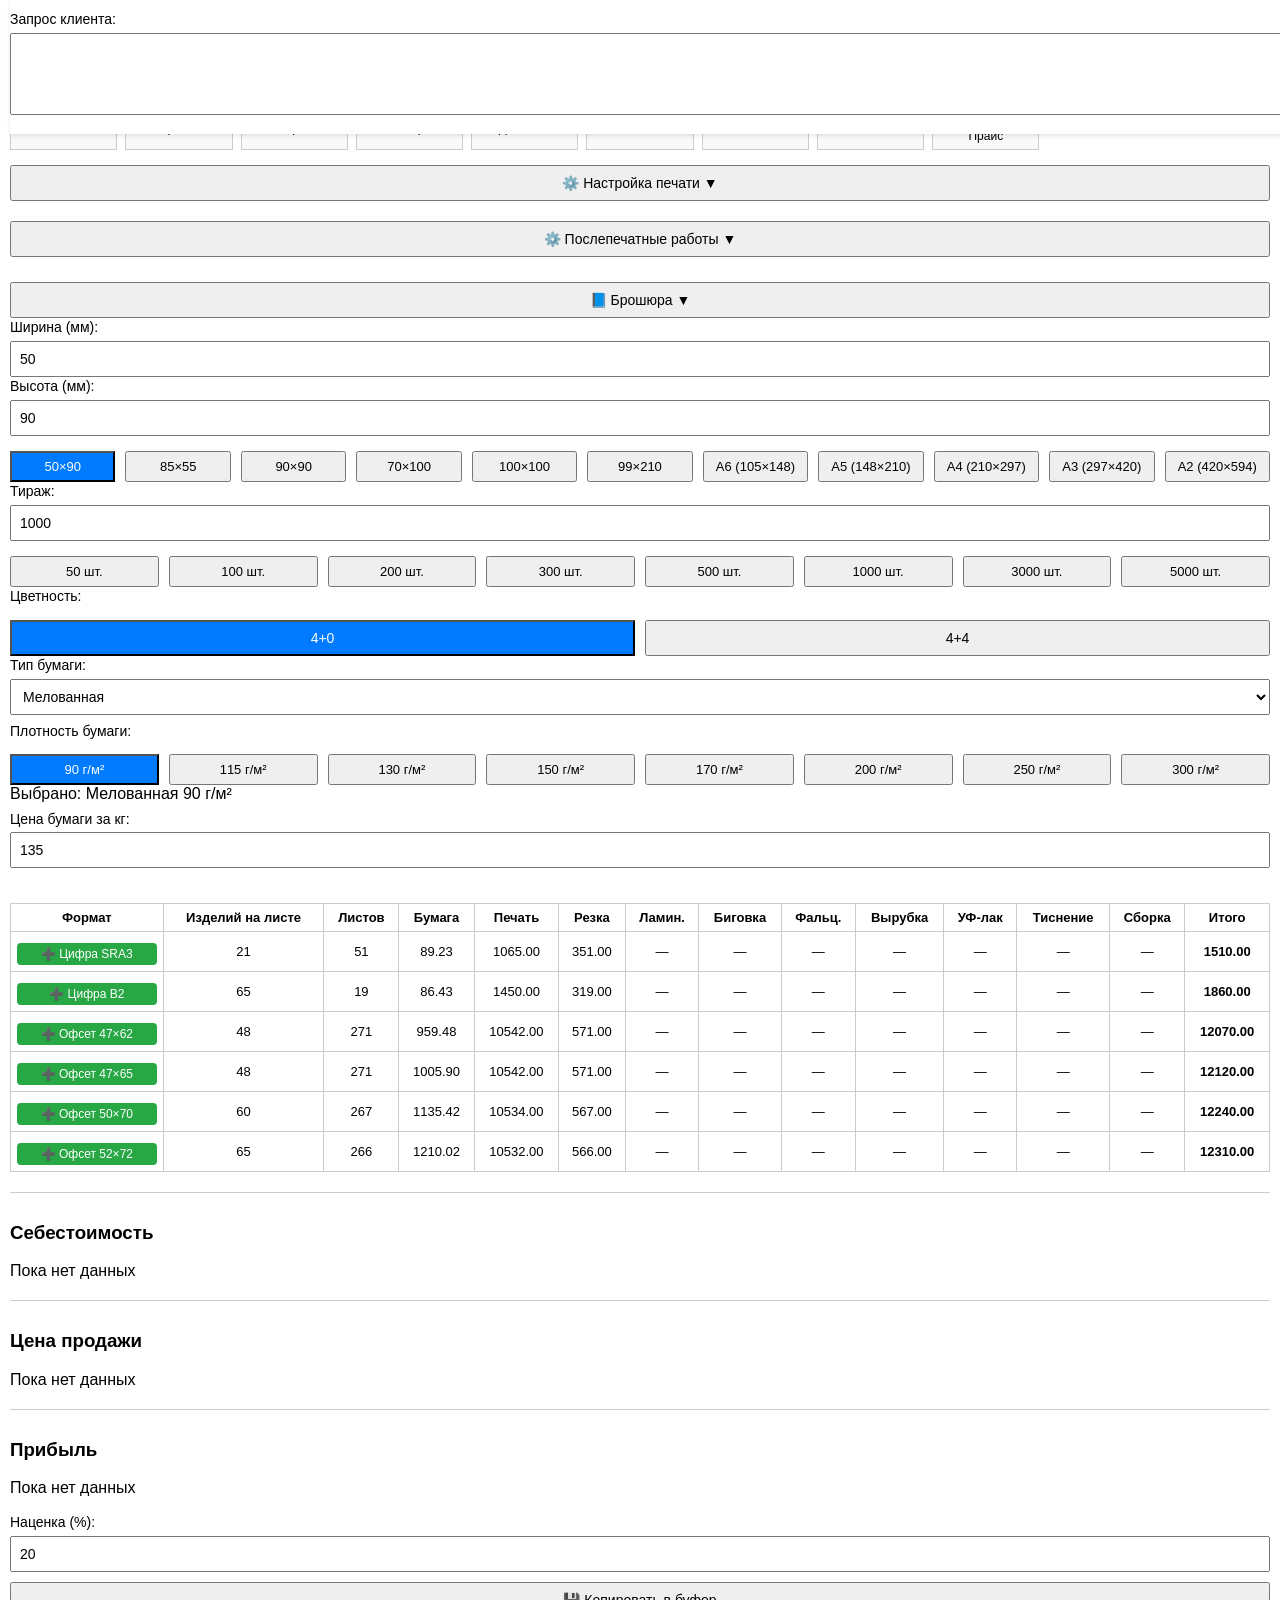
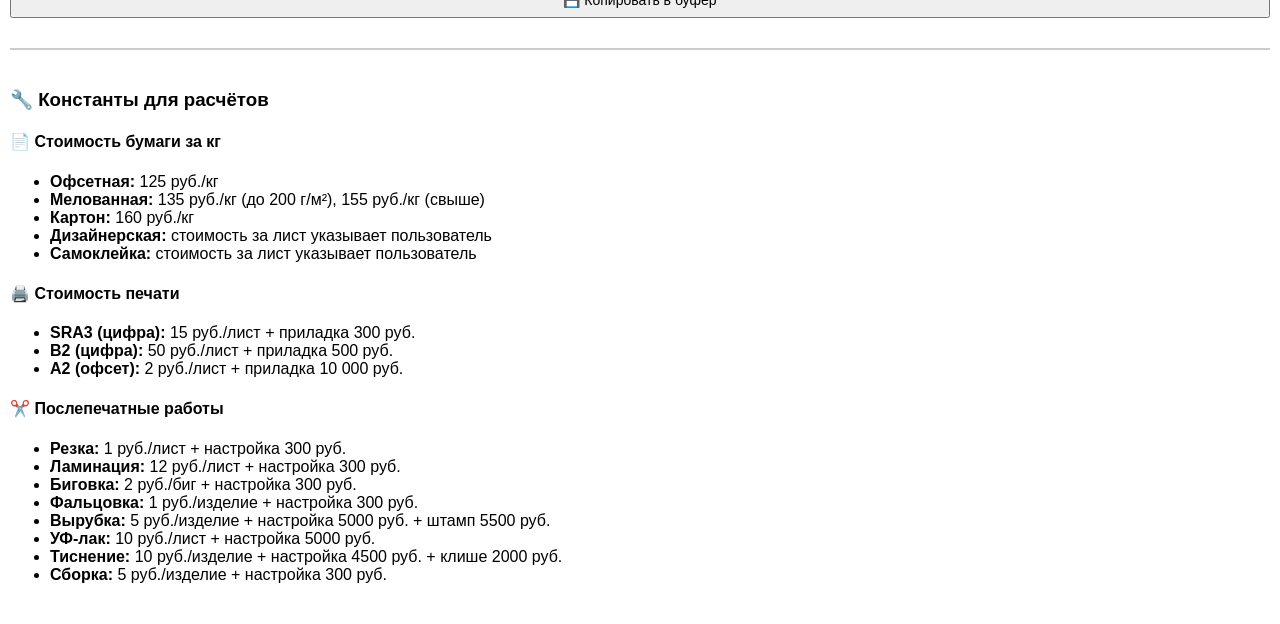
==== calculator.html @ b7c467e3 "Update calculator.html" ====
<!DOCTYPE html>
<html lang="ru">
<head>
  <meta charset="UTF-8">
  <title>Калькулятор себестоимости</title>
  <meta name="viewport" content="width=device-width, initial-scale=1.0">
  <style>
    body {
      font-family: Arial;
      margin: 0;
      padding: 10px;
      max-width: 100%;
      box-sizing: border-box;
    }
    h2 {
      text-align: center;
      font-size: 18px;
      margin-bottom: 10px;
    }
    .main-container {
      display: flex;
      flex-direction: column;
      gap: 20px;
    }
    .left,
    .right {
      width: 100%;
    }
    label {
      font-size: 14px;
      margin-top: 8px;
    }
    input[type="number"],
    select,
    button,
    textarea {
      width: 100%;
      padding: 8px;
      font-size: 14px;
      box-sizing: border-box;
      margin-top: 5px;
    }
    .format-buttons,
    .paper-type-buttons,
    .quantity-buttons {
      display: grid;
      grid-template-columns: repeat(auto-fit, minmax(80px, 1fr));
      gap: 10px;
      margin-top: 10px;
    }
    .format-buttons button,
    .paper-type-buttons button,
    .quantity-buttons button {
      padding: 6px;
      font-size: 13px;
      cursor: pointer;
    }
    .side-buttons {
      display: flex;
      gap: 10px;
      flex-wrap: wrap;
      margin-top: 10px;
    }
    .side-buttons button {
      flex: 1 1 45%;
      padding: 8px;
      font-size: 14px;
    }
    .selected {
      background-color: #007BFF;
      color: white;
    }
    table.result-table {
      width: 100%;
      border-collapse: collapse;
      font-size: 13px;
      margin-top: 15px;
      overflow-x: auto;
    }
    table.result-table th,
    table.result-table td {
      border: 1px solid #ccc;
      padding: 6px;
      text-align: center;
      white-space: nowrap;
    }
    table.result-table tr:hover {
      background-color: #f9f9f9;
    }
    .saved-list {
      margin-top: 20px;
      border-top: 1px solid #ccc;
      padding-top: 10px;
    }
    .saved-item {
      background: #f9f9f9;
      padding: 10px;
      margin-bottom: 10px;
      border-radius: 5px;
      font-size: 14px;
    }
    .settings-panel {
      display: none;
      margin-top: 10px;
      border: 1px solid #ccc;
      padding: 10px;
      border-radius: 5px;
    }
    .sub-field {
      margin-left: 15px;
      margin-top: 5px;
    }
    .remember-btn {
      padding: 4px 8px;
      font-size: 12px;
      background-color: #28a745;
      color: white;
      border: none;
      border-radius: 4px;
      cursor: pointer;
    }
    .remember-btn:hover {
      background-color: #218838;
    }
    #statusMessage {
      color: red;
      font-size: 14px;
      margin-bottom: 10px;
    }
    #productTypeButtons {
      display: grid;
      grid-template-columns: repeat(auto-fit, minmax(100px, 1fr));
      gap: 8px;
      margin-top: 15px;
    }
    #productTypeButtons button {
      padding: 6px 10px;
      font-size: 12px;
      border: 1px solid #ccc;
      background-color: #f9f9f9;
      cursor: pointer;
      white-space: nowrap;
      overflow: hidden;
      text-overflow: ellipsis;
    }
    #productTypeButtons button.selected {
      background-color: #007BFF;
      color: white;
    }
    .hint {
      font-size: 12px;
      color: #666;
      margin-top: 5px;
    }
    @media (max-width: 768px) {
      .remember-btn {
        font-size: 11px;
        padding: 3px 6px;
      }
      .side-buttons button {
        font-size: 13px;
        padding: 6px;
      }
      .format-buttons button,
      .paper-type-buttons button,
      .quantity-buttons button {
        font-size: 12px;
        padding: 6px;
      }
    }
    @media (max-width: 480px) {
      h2 {
        font-size: 16px;
      }
      label {
        font-size: 13px;
      }
      input[type="number"], select, button {
        font-size: 14px;
      }
      .format-buttons,
      .paper-type-buttons,
      .quantity-buttons {
        grid-template-columns: repeat(auto-fit, minmax(60px, 1fr));
      }
    }
.sticky-section {
  position: sticky;
  top: 0;
  background-color: white;
  z-index: 100;
  padding-top: 10px;
  box-shadow: 0 2px 4px rgba(0,0,0,0.1);
}
    
  </style>
</head>
<body>
<h2>Калькулятор себестоимости по форматам бумаги</h2>

<!-- Блок с продукцией (перенесён наверх) -->
<div id="productTypeButtons">
  <button type="button" onclick="selectProductType(this)" data-type="Визитки">Визитки</button>
  <button type="button" onclick="selectProductType(this)" data-type="Буклеты">Буклеты</button>
  <button type="button" onclick="selectProductType(this)" data-type="Листовки">Листовки</button>
  <button type="button" onclick="selectProductType(this)" data-type="Флаеры">Флаеры</button>
  <button type="button" onclick="selectProductType(this)" data-type="Календари">Календари</button>
  <button type="button" onclick="selectProductType(this)" data-type="Плакаты">Плакаты</button>
  <button type="button" onclick="selectProductType(this)" data-type="Папки">Папки</button>
  <button type="button" onclick="selectProductType(this)" data-type="Пакеты">Пакеты</button>
  <button type="button" onclick="selectProductType(this)" data-type="Открытки">Открытки</button>
  <button type="button" onclick="selectProductType(this)" data-type="Блокноты">Блокноты</button>
  <button type="button" onclick="selectProductType(this)" data-type="Наклейки бумажные">Наклейки бумажные</button>
  <button type="button" onclick="selectProductType(this)" data-type="Бланки">Бланки</button>
  <button type="button" onclick="selectProductType(this)" data-type="Карточки">Карточки</button>
  <button type="button" onclick="selectProductType(this)" data-type="Бирки">Бирки</button>
  <button type="button" onclick="selectProductType(this)" data-type="Хенгеры">Хенгеры</button>
  <button type="button" onclick="selectProductType(this)" data-type="Дипломы">Дипломы</button>
  <button type="button" onclick="selectProductType(this)" data-type="Блокнот Обложка">Блокнот Обложка</button>
  <button type="button" onclick="selectProductType(this)" data-type="Пакет А4">Пакет А4</button>
  <button type="button" onclick="selectProductType(this)" data-type="Пакет А3">Пакет А3</button>
  <!-- Кнопка Прайс-лист по форматам -->
  <button onclick="generatePriceListByFormatsWithSellingPrice()" style="margin-top: 20px;"> Прайс </button>
</div>

<!-- Сообщение -->
<div id="statusMessage"></div>

<div class="sticky-section">
  <!-- Запрос клиента -->
  <div style="margin-bottom: 15px;">
    <label>Запрос клиента:</label>
    <textarea id="clientRequestInput" rows="4" style="width: 100%;"></textarea>
  </div>
</div>

<!-- Настройка печати -->
<div style="margin-bottom: 15px;">
  <button onclick="togglePrintSettings()" id="btnPrint">⚙️ Настройка печати ▼</button>
  <div id="printSettingsPanel" class="settings-panel">
    <label>Печать SRA3 (копия)</label><input type="number" id="printCostZ" value="15">
    <label>Приладка SRA3</label><input type="number" id="setupPrintZ" value="300">
    <label>Печать B2 (копия)</label><input type="number" id="printCostE" value="50">
    <label>Приладка B2</label><input type="number" id="setupPrintE" value="500">
    <label>Офсет А2 (копия)</label><input type="number" id="printCostOffsetA2" value="2">
    <label>Приладка А2</label><input type="number" id="setupPrintOffsetA2" value="10000">
  </div>
</div>

<!-- Послепечатные работы -->
<div style="margin-bottom: 15px;">
  <button onclick="togglePostpress()" id="btnPostpress">⚙️ Послепечатные работы ▼</button>
  <div id="postpressPanel" class="settings-panel">
    <!-- Резка -->
    <label><input type="checkbox" id="cuttingEnabled" checked onchange="updateSubFields()"> Резка</label>
    <div class="sub-field" id="cuttingOptions">
      <label>Стоимость резки за лист:</label>
      <input type="number" id="cuttingCostSetting" value="1" oninput="onInputChange()">
      <label>Настройка резки:</label>
      <input type="number" id="setupCutting" value="300" oninput="onInputChange()">
    </div>
    <!-- Ламинация -->
    <label><input type="checkbox" id="laminationEnabled" onchange="updateSubFields()"> Ламинация</label>
    <div class="sub-field" id="laminationOptions" style="display:none;">
      <label>Цена ламинации за лист:</label>
      <input type="number" id="laminationCost" value="12" oninput="onInputChange()">
      <label>Настройка ламинации:</label>
      <input type="number" id="setupLamination" value="300" oninput="onInputChange()">
      <label><input type="radio" name="laminationSides" value="1+0" checked> Односторонняя</label>
      <label><input type="radio" name="laminationSides" value="1+1"> Двусторонняя</label>
    </div>
    <!-- Биговка -->
    <label><input type="checkbox" id="scoreEnabled" onchange="updateSubFields()"> Биговка</label>
    <div class="sub-field" id="scoreOptions" style="display:none;">
      <label>Стоимость одного бига:</label>
      <input type="number" id="scoreCost" value="2" oninput="onInputChange()">
      <label>Настройка биговки:</label>
      <input type="number" id="setupScore" value="300" oninput="onInputChange()">
      <label>Бигов на изделие:</label>
      <input type="number" id="scoreCountInput" value="2" oninput="onInputChange()">
    </div>
    <!-- Фальцовка -->
    <label><input type="checkbox" id="foldingEnabled" onchange="updateSubFields()"> Фальцовка</label>
    <div class="sub-field" id="foldingOptions" style="display:none;">
      <label>Цена фальцовки за изделие:</label>
      <input type="number" id="foldingCostSetting" value="1" oninput="onInputChange()">
      <label>Настройка фальцовки:</label>
      <input type="number" id="setupFolding" value="300" oninput="onInputChange()">
    </div>
    <!-- Вырубка -->
    <label><input type="checkbox" id="diecutEnabled" onchange="updateSubFields()"> Вырубка</label>
    <div class="sub-field" id="diecutOptions" style="display:none;">
      <label>Цена вырубки за изделие:</label>
      <input type="number" id="diecutCostSetting" value="5" oninput="onInputChange()">
      <label>Настройка вырубки:</label>
      <input type="number" id="setupDiecut" value="5000" oninput="onInputChange()">
      <label>Стоимость штампа:</label>
      <input type="number" id="diecutStampCostSetting" value="5500" oninput="onInputChange()">
    </div>
    <!-- УФ-лак -->
    <label><input type="checkbox" id="uvLacquerEnabled" onchange="updateSubFields()"> УФ-лак</label>
    <div class="sub-field" id="uvLacquerOptions" style="display:none;">
      <label>Цена УФ-лака за лист:</label>
      <input type="number" id="uvLacquerCostSetting" value="10" oninput="onInputChange()">
      <label>Настройка УФ-лака:</label>
      <input type="number" id="setupUvLacquer" value="5000" oninput="onInputChange()">
    </div>
    <!-- Тиснение -->
    <label><input type="checkbox" id="embossingEnabled" onchange="updateSubFields()"> Тиснение</label>
    <div class="sub-field" id="embossingOptions" style="display:none;">
      <label>Цена тиснения за изделие:</label>
      <input type="number" id="embossingCostSetting" value="10" oninput="onInputChange()">
      <label>Настройка тиснения:</label>
      <input type="number" id="setupEmbossing" value="4500" oninput="onInputChange()">
      <label>Стоимость клише:</label>
      <input type="number" id="embossingKlischeCostSetting" value="2000" oninput="onInputChange()">
    </div>
    <!-- Сборка -->
    <label><input type="checkbox" id="assemblyEnabled" onchange="updateSubFields()"> Сборка</label>
    <div class="sub-field" id="assemblyOptions" style="display:none;">
      <label>Цена сборки за изделие:</label>
      <input type="number" id="assemblyCostSetting" value="5" oninput="onInputChange()">
      <label>Настройка сборки:</label>
      <input type="number" id="setupAssembly" value="300" oninput="onInputChange()">
    </div>
  </div>
</div>

<!-- Основная форма -->
  <!-- Блок брошюры -->
<div id="brochureSection" style="margin-top: 20px;">
  <button onclick="toggleBrochureOptions()" id="btnBrochure">📘 Брошюра ▼</button>
  <div id="brochureOptions" class="settings-panel" style="display:none;">
    <div id="brochureFormatButtons" class="format-buttons">
      <button onclick="selectBrochureFormat(this, 'A6')">А6</button>
      <button onclick="selectBrochureFormat(this, 'A5')">А5</button>
      <button onclick="selectBrochureFormat(this, 'A4')">А4</button>
      <button onclick="selectBrochureFormat(this, '210x210')">210×210</button>
    </div>
    <label>Число:</label>
    <input type="text" id="brochureInput" maxlength="5" oninput="calculateBrochureResult()" style="width:100%;">
    <label>Результат:</label>
    <input type="text" id="brochureOutput" readonly style="width:100%; background:#f9f9f9;">
  </div>
</div>
<div class="main-container">
  <!-- Левая часть -->
  <div class="left">
    <label>Ширина (мм):</label>
    <input type="number" id="width" value="50" oninput="onInputChange();">
    <label>Высота (мм):</label>
    <input type="number" id="height" value="90" oninput="onInputChange();">
    <div class="format-buttons" id="formatButtons">
      <button onclick="setFormat('50×90')">50×90</button>
      <button onclick="setFormat('85×55')">85×55</button>
      <button onclick="setFormat('90×90')">90×90</button>
      <button onclick="setFormat('70×100')">70×100</button>
      <button onclick="setFormat('100×100')">100×100</button>
      <button onclick="setFormat('99×210')">99×210</button>
      <button onclick="setFormat('105×148')">А6 (105×148)</button>
      <button onclick="setFormat('148×210')">А5 (148×210)</button>
      <button onclick="setFormat('210×297')">А4 (210×297)</button>
      <button onclick="setFormat('297×420')">А3 (297×420)</button>
      <button onclick="setFormat('420×594')">А2 (420×594)</button>
    </div>
    <!-- Тираж -->
    <label>Тираж:</label>
    <input type="number" id="quantity" value="1000" oninput="onInputChange();">
    <div class="quantity-buttons" id="quantityButtons"></div>
    <!-- Цветность -->
    <label>Цветность:</label>
    <div class="side-buttons">
      <button id="btn_4_0" onclick="setSides(1)" class="selected">4+0</button>
      <button id="btn_4_4" onclick="setSides(2)">4+4</button>
    </div>
    <!-- Тип бумаги -->
    <label>Тип бумаги:</label>
    <select id="paperType" onchange="updatePaperOptions(); onInputChange();">
      <option value="offset">Офсетная</option>
      <option value="matt" selected>Мелованная</option>
      <option value="cardboard">Картон</option>
      <option value="designer">Дизайнерская</option>
      <option value="adhesive">Самоклейка</option>
    </select>
    <!-- Поле для ввода пользовательской стоимости листа (для дизайнерской и самоклейки) -->
    <div id="customPaperPriceContainer" style="display: none; margin-top: 10px;">
      <label>Стоимость за 1 лист, руб:</label>
      <input type="number" id="customPaperPrice" value="100" oninput="onInputChange();">
      <p class="hint">Для цифровой печати (SRA3, B2) будет использована 1/4 листа, для других форматов - 1/2 листа</p>
    </div>
    <!-- Плотность -->
    <label id="paperDensityLabel">Плотность бумаги:</label>
    <div class="paper-type-buttons" id="paperOptions"></div>
    <div id="display_paper">Выбрано: Мелованная 300 г/м²</div>
    <!-- Цена за кг -->
    <label id="paperPricePerKgLabel">Цена бумаги за кг:</label>
    <input type="number" id="paperPricePerKg" value="300" oninput="onInputChange();">
  </div>
  <!-- Правая часть -->
  <div class="right">
    <table class="result-table" id="resultsBody">
      <thead>
        <tr>
          <th>Формат</th>
          <th>Изделий на листе</th>
          <th>Листов</th>
          <th>Бумага</th>
          <th>Печать</th>
          <th>Резка</th>
          <th>Ламин.</th>
          <th>Биговка</th>
          <th>Фальц.</th>
          <th>Вырубка</th>
          <th>УФ-лак</th>
          <th>Тиснение</th>
          <th>Сборка</th>
          <th>Итого</th>
        </tr>
      </thead>
      <tbody id="resultsTable">
        <tr><td colspan="14">Нажмите «Рассчитать» для вывода результата</td></tr>
      </tbody>
    </table>
  </div>
</div>

<!-- Сохранённые результаты -->
<div class="saved-list">
  <h3>Себестоимость</h3>
  <p id="savedMessage_cost">Пока нет данных</p>
  <div id="savedCalculations_cost"></div>
</div>
<div class="saved-list">
  <h3>Цена продажи</h3>
  <p id="savedMessage_price">Пока нет данных</p>
  <div id="savedCalculations_price"></div>
</div>
<div class="saved-list">
  <h3>Прибыль</h3>
  <p id="savedMessage_profit">Пока нет данных</p>
  <div id="savedCalculations_profit"></div>
</div>

<!-- Наценка -->
<div style="margin-top: 15px;">
  <label>Наценка (%):</label>
  <input type="number" id="markupPercent" value="20" oninput="onInputChange()" style="width: 100%;">
</div>
<button onclick="copyToClipboard()" style="margin-top: 10px;">💾 Копировать в буфер</button>
<input type="hidden" id="densityInput" value="300">

<!-- Константы -->
<div style="margin-top: 30px; border-top: 2px solid #ccc; padding-top: 20px;">
  <h3>🔧 Константы для расчётов</h3>
  <div style="margin-bottom: 20px;">
    <h4>📄 Стоимость бумаги за кг</h4>
    <ul>
      <li><strong>Офсетная:</strong> 125 руб./кг</li>
      <li><strong>Мелованная:</strong> 135 руб./кг (до 200 г/м²), 155 руб./кг (свыше)</li>
      <li><strong>Картон:</strong> 160 руб./кг</li>
      <li><strong>Дизайнерская:</strong> стоимость за лист указывает пользователь</li>
      <li><strong>Самоклейка:</strong> стоимость за лист указывает пользователь</li>
    </ul>
  </div>
  <div style="margin-bottom: 20px;">
    <h4>🖨️ Стоимость печати</h4>
    <ul>
      <li><strong>SRA3 (цифра):</strong> 15 руб./лист + приладка 300 руб.</li>
      <li><strong>B2 (цифра):</strong> 50 руб./лист + приладка 500 руб.</li>
      <li><strong>А2 (офсет):</strong> 2 руб./лист + приладка 10 000 руб.</li>
    </ul>
  </div>
  <div style="margin-bottom: 20px;">
    <h4>✂️ Послепечатные работы</h4>
    <ul>
      <li><strong>Резка:</strong> 1 руб./лист + настройка 300 руб.</li>
      <li><strong>Ламинация:</strong> 12 руб./лист + настройка 300 руб.</li>
      <li><strong>Биговка:</strong> 2 руб./биг + настройка 300 руб.</li>
      <li><strong>Фальцовка:</strong> 1 руб./изделие + настройка 300 руб.</li>
      <li><strong>Вырубка:</strong> 5 руб./изделие + настройка 5000 руб. + штамп 5500 руб.</li>
      <li><strong>УФ-лак:</strong> 10 руб./лист + настройка 5000 руб.</li>
      <li><strong>Тиснение:</strong> 10 руб./изделие + настройка 4500 руб. + клише 2000 руб.</li>
      <li><strong>Сборка:</strong> 5 руб./изделие + настройка 300 руб.</li>
    </ul>
  </div>
</div>

<script>
let s = 1;
const formatLabels = {
  Z: "Цифра SRA3",
  E: "Цифра B2",
  A: "Офсет 50×70",
  B: "Офсет 47×62",
  R: "Офсет 47×65",
  M: "Офсет 52×72"
};
const sheetFormats = [
  { name: "Z", paperSize: { w: 320, h: 450 }, printArea: { w: 310, h: 430 } },
  { name: "E", paperSize: { w: 520, h: 720 }, printArea: { w: 500, h: 710 } },
  { name: "B", paperSize: { w: 470, h: 620 }, printArea: { w: 450, h: 610 } },
  { name: "R", paperSize: { w: 470, h: 650 }, printArea: { w: 450, h: 640 } },
  { name: "A", paperSize: { w: 500, h: 700 }, printArea: { w: 480, h: 690 } },
  { name: "M", paperSize: { w: 520, h: 720 }, printArea: { w: 500, h: 710 } }
];
const densityMap = {
  offset: [80, 100, 120, 160, 190],
  matt: [90, 115, 130, 150, 170, 200, 250, 300],
  cardboard: [215, 230, 250, 270, 300, 320, 350],
  designer: [300], // Дефолтное значение для дизайнерской бумаги
  adhesive: [80]   // Дефолтное значение для самоклейки
};
let savedResults = [];
let selectedProductType = "";

function setSides(val) {
  s = val;
  document.querySelectorAll(".side-buttons button").forEach(btn => btn.classList.remove("selected"));
  if (val === 1) {
    document.getElementById("btn_4_0").classList.add("selected");
  } else {
    document.getElementById("btn_4_4").classList.add("selected");
  }
  onInputChange();
}

function setFormat(sizeStr) {
  const size = sizeStr.split("×");
  document.getElementById("width").value = size[0];
  document.getElementById("height").value = size[1];
  updateFormatButtons();
  onInputChange();
}

function updateFormatButtons() {
  const currentW = Number(document.getElementById("width").value);
  const currentH = Number(document.getElementById("height").value);
  document.querySelectorAll("#formatButtons button").forEach(btn => {
    const btnText = btn.textContent.trim().match(/(\d+)×(\d+)/)?.[0] || "";
    btn.classList.remove("selected");
    if (btnText === `${currentW}×${currentH}` || btnText === `${currentH}×${currentW}`) {
      btn.classList.add("selected");
    }
  });
}

function updatePaperOptions() {
  const paperType = document.getElementById("paperType").value;
  const optionsDiv = document.getElementById("paperOptions");
  const customPriceDiv = document.getElementById("customPaperPriceContainer");
  const paperPricePerKgLabel = document.getElementById("paperPricePerKgLabel");
  const paperPricePerKg = document.getElementById("paperPricePerKg");
  const paperDensityLabel = document.getElementById("paperDensityLabel");
  
  // Очистка существующих опций
  optionsDiv.innerHTML = "";
  
  // Показать/скрыть поле для ввода пользовательской стоимости
  if (paperType === "designer" || paperType === "adhesive") {
    customPriceDiv.style.display = "block";
    paperPricePerKgLabel.style.display = "none";
    paperPricePerKg.style.display = "none";
    
    // Для дизайнерской бумаги и самоклейки тоже показываем плотность (для совместимости с остальным кодом)
    paperDensityLabel.style.display = "block";
    
    const densities = densityMap[paperType] || [300]; // Дефолтное значение плотности
    
    densities.forEach(d => {
      const btn = document.createElement("button");
      btn.textContent = d + " г/м²";
      btn.onclick = () => {
        document.querySelectorAll("#paperOptions button").forEach(b => b.classList.remove("selected"));
        btn.classList.add("selected");
        document.getElementById("densityInput").value = d;
        document.getElementById("display_paper").textContent = 
          `Выбрано: ${getPaperTypeLabel(paperType)} ${d} г/м²`;
        onInputChange();
      };
      optionsDiv.appendChild(btn);
    });
    
    if (optionsDiv.children.length > 0) optionsDiv.children[0].click();
  } else {
    customPriceDiv.style.display = "none";
    paperPricePerKgLabel.style.display = "block";
    paperPricePerKg.style.display = "block";
    paperDensityLabel.style.display = "block";
    
    const densities = densityMap[paperType] || [];
    
    if (!densities.length) return;
    
    densities.forEach(d => {
      const btn = document.createElement("button");
      btn.textContent = d + " г/м²";
      btn.onclick = () => {
        document.querySelectorAll("#paperOptions button").forEach(b => b.classList.remove("selected"));
        btn.classList.add("selected");
        document.getElementById("densityInput").value = d;
        const price = getPaperPriceByTypeAndDensity(paperType, d);
        document.getElementById("paperPricePerKg").value = price;
        document.getElementById("display_paper").textContent = 
          `Выбрано: ${getPaperTypeLabel(paperType)} ${d} г/м²`;
        onInputChange();
      };
      optionsDiv.appendChild(btn);
    });
    
    if (optionsDiv.children.length > 0) optionsDiv.children[0].click();
  }
}

function getPaperPriceByTypeAndDensity(paperType, density) {
  if (paperType === "offset") return 125;
  if (paperType === "matt") return density <= 200 ? 135 : 155;
  if (paperType === "cardboard") return 160;
  return 0;
}

function togglePostpress() {
  const panel = document.getElementById("postpressPanel");
  panel.style.display = panel.style.display === "none" ? "block" : "none";
  document.getElementById("btnPostpress").textContent =
    panel.style.display === "none" ? "⚙️ Послепечатные работы ▼" : "⚙️ Послепечатные работы ▲";
}

function updateSubFields() {
  const fields = [
    { checkboxId: 'laminationEnabled', containerId: 'laminationOptions' },
    { checkboxId: 'scoreEnabled', containerId: 'scoreOptions' },
    { checkboxId: 'foldingEnabled', containerId: 'foldingOptions' },
    { checkboxId: 'diecutEnabled', containerId: 'diecutOptions' },
    { checkboxId: 'uvLacquerEnabled', containerId: 'uvLacquerOptions' },
    { checkboxId: 'embossingEnabled', containerId: 'embossingOptions' },
    { checkboxId: 'assemblyEnabled', containerId: 'assemblyOptions' },
    { checkboxId: 'cuttingEnabled', containerId: 'cuttingOptions' }
  ];
  fields.forEach(({ checkboxId, containerId }) => {
    const isChecked = document.getElementById(checkboxId)?.checked ?? false;
    document.getElementById(containerId).style.display = isChecked ? "block" : "none";
  });
  onInputChange();
}

function onInputChange() {
  calculate();
  renderSavedList();
}

function calculate() {
  const resultsTable = document.getElementById("resultsTable");
  resultsTable.innerHTML = "";
  const w = Number(document.getElementById("width").value);
  const h = Number(document.getElementById("height").value);
  const N = Number(document.getElementById("quantity").value);
  const density = Number(document.getElementById("densityInput").value);
  const paperType = document.getElementById("paperType").value;
  const isCustomPaper = paperType === "designer" || paperType === "adhesive";
  const customPaperPrice = isCustomPaper ? Number(document.getElementById("customPaperPrice").value || 100) : 0;
  const paperPricePerKg = isCustomPaper ? 0 : Number(document.getElementById("paperPricePerKg").value);
  
  const c_p_Z = Number(document.getElementById("printCostZ").value);
  const P_Z = Number(document.getElementById("setupPrintZ").value);
  const c_p_E = Number(document.getElementById("printCostE").value);
  const P_E = Number(document.getElementById("setupPrintE").value);
  const c_p_Offset = Number(document.getElementById("printCostOffsetA2").value);
  const P_Offset = Number(document.getElementById("setupPrintOffsetA2").value);
  const cuttingEnabled = document.getElementById("cuttingEnabled")?.checked ?? false;
  const cuttingCost = Number(document.getElementById("cuttingCostSetting").value) || 0;
  const setupCutting = Number(document.getElementById("setupCutting").value) || 0;
  const laminationEnabled = document.getElementById("laminationEnabled")?.checked ?? false;
  const laminationCost = Number(document.getElementById("laminationCost").value) || 0;
  const setupLamination = Number(document.getElementById("setupLamination").value) || 0;
  const laminationSides = document.querySelector('input[name="laminationSides"]:checked')?.value ?? "1+0";
  const scoreEnabled = document.getElementById("scoreEnabled")?.checked ?? false;
  const scoreCost = Number(document.getElementById("scoreCost").value) || 0;
  const setupScore = Number(document.getElementById("setupScore").value) || 0;
  const scoreCount = Number(document.getElementById("scoreCountInput").value) || 0;
  const foldingEnabled = document.getElementById("foldingEnabled")?.checked ?? false;
  const foldingCost = Number(document.getElementById("foldingCostSetting").value) || 0;
  const setupFolding = Number(document.getElementById("setupFolding").value) || 0;
  const diecutEnabled = document.getElementById("diecutEnabled")?.checked ?? false;
  const diecutCost = Number(document.getElementById("diecutCostSetting").value) || 0;
  const setupDiecut = Number(document.getElementById("setupDiecut").value) || 0;
  const diecutStampCost = Number(document.getElementById("diecutStampCostSetting").value) || 0;
  const uvLacquerEnabled = document.getElementById("uvLacquerEnabled")?.checked ?? false;
  const uvLacquerCost = Number(document.getElementById("uvLacquerCostSetting").value) || 0;
  const setupUvLacquer = Number(document.getElementById("setupUvLacquer").value) || 0;
  const embossingEnabled = document.getElementById("embossingEnabled")?.checked ?? false;
  const embossingCost = Number(document.getElementById("embossingCostSetting").value) || 0;
  const setupEmbossing = Number(document.getElementById("setupEmbossing").value) || 0;
  const embossingKlischeCost = Number(document.getElementById("embossingKlischeCostSetting").value) || 0;
  const assemblyEnabled = document.getElementById("assemblyEnabled")?.checked ?? false;
  const assemblyCost = Number(document.getElementById("assemblyCostSetting").value) || 0;
  const setupAssembly = Number(document.getElementById("setupAssembly").value) || 0;
  
  sheetFormats.forEach(sheet => {
    const W = w + 4;
    const H = h + 4;
    const printW = sheet.printArea.w;
    const printH = sheet.printArea.h;
    const v1 = Math.floor(printW / W) * Math.floor(printH / H);
    const v2 = Math.floor(printW / H) * Math.floor(printH / W);
    const N_opt = Math.max(v1, v2);
    let baseSheets = N > 0 ? Math.ceil(N / N_opt) : 0;

    // Если выбран тип "Пакет А3", удваиваем количество листов
    if (selectedProductType === "Пакет А3") {
      baseSheets *= 2;
    }
    
    const extraSheets = ["Z", "E"].includes(sheet.name) ? 3 : 250;
    const totalSheets = baseSheets + extraSheets;
    
    // Расчёт стоимости бумаги (два варианта - обычная или пользовательская)
    let paperTotal;
    if (isCustomPaper) {
      // Для дизайнерской и самоклейки используем долю от листа
      const sheetRatio = ["Z", "E"].includes(sheet.name) ? 0.25 : 0.5;
      paperTotal = customPaperPrice * totalSheets * sheetRatio;
    } else {
      // Для обычной бумаги считаем по весу
      const areaSheet = (sheet.paperSize.w / 1000) * (sheet.paperSize.h / 1000);
      const weightSheet = areaSheet * (density / 1000);
      paperTotal = weightSheet * paperPricePerKg * totalSheets;
    }
    
    const printCostPerSheet = sheet.name === "Z" ? c_p_Z :
                             sheet.name === "E" ? c_p_E : c_p_Offset;
    const setupPrintValue = sheet.name === "Z" ? P_Z :
                           sheet.name === "E" ? P_E : P_Offset;
    const printTotal = printCostPerSheet * totalSheets * s + setupPrintValue;
    const cuttingTotal = cuttingEnabled ? cuttingCost * totalSheets + setupCutting : 0;
    const laminationTotal = laminationEnabled ?
      laminationCost * totalSheets * (laminationSides === "1+1" ? 2 : 1) + setupLamination : 0;
    const scoreTotal = scoreEnabled ? N * scoreCount * scoreCost + setupScore : 0;
    const foldingTotal = foldingEnabled ? N * foldingCost + setupFolding : 0;
    const diecutTotal = diecutEnabled ? N * diecutCost + setupDiecut + diecutStampCost : 0;
    const uvLacquerTotal = uvLacquerEnabled ? uvLacquerCost * totalSheets + setupUvLacquer : 0;
    const embossingTotal = embossingEnabled ? N * embossingCost + setupEmbossing + embossingKlischeCost : 0;
    const assemblyTotal = assemblyEnabled ? N * assemblyCost + setupAssembly : 0;
    const total = paperTotal + printTotal + cuttingTotal + laminationTotal + scoreTotal +
                  foldingTotal + diecutTotal + uvLacquerTotal + embossingTotal + assemblyTotal;
    const roundedTotal = Math.round(total / 10) * 10;
    const row = document.createElement("tr");
    if (N_opt === 0 && N > 0) {
      row.innerHTML = `<td colspan="14">Не помещается</td>`;
    } else {
      row.innerHTML = `
        <td>
          <button class="remember-btn" 
            onclick='rememberResult("${sheet.name}", "${w}×${h}", "${s === 1 ? "4+0" : "4+4"}", "${paperType}", ${density}, ${N}, ${roundedTotal.toFixed(2)},
              ${cuttingEnabled}, ${laminationEnabled}, "${laminationSides}", ${scoreEnabled}, ${foldingEnabled}, ${diecutEnabled}, ${uvLacquerEnabled}, ${embossingEnabled}, ${assemblyEnabled})'>
            ➕ ${formatLabels[sheet.name]}
          </button>
        </td>
        <td>${N_opt}</td>
        <td>${totalSheets}</td>
        <td>${paperTotal.toFixed(2)}</td>
        <td>${printTotal.toFixed(2)}</td>
        <td>${cuttingEnabled ? cuttingTotal.toFixed(2) : "—"}</td>
        <td>${laminationEnabled ? laminationTotal.toFixed(2) : "—"}</td>
        <td>${scoreEnabled ? scoreTotal.toFixed(2) : "—"}</td>
        <td>${foldingEnabled ? foldingTotal.toFixed(2) : "—"}</td>
        <td>${diecutEnabled ? diecutTotal.toFixed(2) : "—"}</td>
        <td>${uvLacquerEnabled ? uvLacquerTotal.toFixed(2) : "—"}</td>
        <td>${embossingEnabled ? embossingTotal.toFixed(2) : "—"}</td>
        <td>${assemblyEnabled ? assemblyTotal.toFixed(2) : "—"}</td>
        <td><b>${roundedTotal.toFixed(2)}</b></td>
      `;
    }
    resultsTable.appendChild(row);
  });
}

function rememberResult(format, productSize, color, paperType, density, quantity, cost,
                        cuttingEnabled, laminationEnabled, laminationSides,
                        scoreEnabled, foldingEnabled, diecutEnabled, uvLacquerEnabled, embossingEnabled, assemblyEnabled) {
  const key = JSON.stringify({ format, productSize, color, paperType, density, quantity, cost });
  if (savedResults.some(r => JSON.stringify(r) === key)) {
    alert("❗ Такой вариант уже запомнен.");
    return;
  }
  const customPaperPrice = paperType === "designer" || paperType === "adhesive" 
                       ? Number(document.getElementById("customPaperPrice").value || 0) 
                       : 0;
  
  savedResults.push({
    format, productSize, color, paperType, density, quantity, cost,
    productType: selectedProductType,
    cuttingEnabled, laminationEnabled, laminationSides,
    scoreEnabled, foldingEnabled, diecutEnabled, uvLacquerEnabled, embossingEnabled, assemblyEnabled,
    priceOverride: null, // <-- новое поле
    customPaperPrice    // <-- добавим цену пользовательской бумаги
  });
  renderSavedList();
}

function renderSavedList() {
  const listCost = document.getElementById("savedCalculations_cost");
  const listPrice = document.getElementById("savedCalculations_price");
  const listProfit = document.getElementById("savedCalculations_profit");
  [listCost, listPrice, listProfit].forEach(list => {
    while (list.firstChild) list.removeChild(list.firstChild);
  });
  if (savedResults.length === 0) {
    document.getElementById("savedMessage_cost").style.display = "block";
    document.getElementById("savedMessage_price").style.display = "block";
    document.getElementById("savedMessage_profit").style.display = "block";
    return;
  }
  document.getElementById("savedMessage_cost").style.display = "none";
  document.getElementById("savedMessage_price").style.display = "none";
  document.getElementById("savedMessage_profit").style.display = "none";
  const markupFactor = (100 + Number(document.getElementById("markupPercent").value || 20)) / 100;
  savedResults.forEach((res, index) => {
    const cost = res.cost;
    const hasOverride = res.priceOverride !== null;
    const priceWithMarkup = hasOverride ? res.priceOverride : cost * markupFactor;
    const profit = priceWithMarkup - cost;
    const postpress = [];
    if (res.cuttingEnabled) postpress.push("Резка");
    if (res.laminationEnabled) postpress.push("Ламинация " + res.laminationSides);
    if (res.scoreEnabled) postpress.push("Биговка");
    if (res.foldingEnabled) postpress.push("Фальцовка");
    if (res.diecutEnabled) postpress.push("Вырубка");
    if (res.uvLacquerEnabled) postpress.push("УФ-лак");
    if (res.embossingEnabled) postpress.push("Тиснение");
    if (res.assemblyEnabled) postpress.push("Сборка");
    const postpressText = postpress.length ? ", " + postpress.join(", ") : "";
    const title = res.productType ? `${res.productType}, ` : "";
    
    // Отображение типа бумаги с дополнительной информацией для пользовательских типов
    let paperInfo = `${getPaperTypeLabel(res.paperType)} ${res.density} г/м²`;
    if (res.paperType === "designer" || res.paperType === "adhesive") {
      paperInfo = `${getPaperTypeLabel(res.paperType)} ${res.customPaperPrice} руб/лист`;
    }
    
    // Себестоимость
    const divCost = document.createElement("div");
    divCost.className = "saved-item";
    divCost.innerHTML = `<strong>${title}${res.productSize}</strong>, ${res.color}, ${paperInfo}${postpressText} — ${res.quantity} шт → <b>${cost} руб.</b><hr>`;
    listCost.appendChild(divCost);
    // Цена продажи (+ кнопка)
    const divPrice = document.createElement("div");
    divPrice.className = "saved-item";
    divPrice.innerHTML = `
      <strong>${title}${res.productSize}</strong>, ${res.color}, ${paperInfo}${postpressText} — ${res.quantity} шт → 
      <b>${priceWithMarkup.toFixed(2)} руб.</b>
      <button onclick='increasePrice(${index})' style="margin-left: 10px; padding: 4px 8px; font-size: 12px;">+500</button>
      <hr>`;
    listPrice.appendChild(divPrice);
    // Прибыль
    const divProfit = document.createElement("div");
    divProfit.className = "saved-item";
    divProfit.innerHTML = `<strong>${title}${res.productSize}</strong>, ${res.color}, ${paperInfo}${postpressText} — ${res.quantity} шт → <b>${profit.toFixed(2)} руб.</b><hr>`;
    listProfit.appendChild(divProfit);
  });
}

function increasePrice(index) {
  if (savedResults[index]) {
    const currentCost = savedResults[index].cost;
    const currentPrice = savedResults[index].priceOverride !== null ?
                         savedResults[index].priceOverride :
                         currentCost * ((100 + Number(document.getElementById("markupPercent").value || 20)) / 100);
    savedResults[index].priceOverride = currentPrice + 500;
    renderSavedList();
  }
}

function getPaperTypeLabel(type) {
  return type === "offset" ? "Офсетная" :
         type === "matt" ? "Мелованная" :
         type === "cardboard" ? "Картон" :
         type === "designer" ? "Дизайнерская" :
         type === "adhesive" ? "Самоклейка" : type;
}

function copyToClipboard() {
  if (savedResults.length === 0) {
    alert("Нет данных для копирования");
    return;
  }
  let text = "";
  const markupPercent = Number(document.getElementById("markupPercent").value || 20);
  const markupFactor = (100 + markupPercent) / 100;
  savedResults.forEach(res => {
    const cost = res.cost;
    const hasOverride = res.priceOverride !== null;
    const price = hasOverride ? res.priceOverride : cost * markupFactor;
    const formattedPrice = price.toFixed(2);
    const postpress = [];
    if (res.cuttingEnabled) postpress.push("Резка");
    if (res.laminationEnabled) postpress.push("Ламинация " + res.laminationSides);
    if (res.scoreEnabled) postpress.push("Биговка");
    if (res.foldingEnabled) postpress.push("Фальцовка");
    if (res.diecutEnabled) postpress.push("Вырубка");
    if (res.uvLacquerEnabled) postpress.push("УФ-лак");
    if (res.embossingEnabled) postpress.push("Тиснение");
    if (res.assemblyEnabled) postpress.push("Сборка");
    const postpressText = postpress.length ? ", " + postpress.join(", ") : "";
    const title = res.productType ? `${res.productType}, ` : "";
    
    // Отображение типа бумаги с дополнительной информацией для пользовательских типов
    let paperInfo = `${getPaperTypeLabel(res.paperType)} ${res.density} г/м²`;
    if (res.paperType === "designer" || res.paperType === "adhesive") {
      paperInfo = `${getPaperTypeLabel(res.paperType)} ${res.customPaperPrice} руб/лист`;
    }
    
    text += `${title}${res.productSize}, ${res.color}, ${paperInfo}${postpressText} — ${res.quantity} шт → ${formattedPrice} руб.\n`;
  });
  navigator.clipboard.writeText(text).then(() => {
    alert("Цены скопированы в буфер обмена!");
  }).catch(() => {
    alert("Ошибка копирования");
  });
}

function togglePrintSettings() {
  const panel = document.getElementById("printSettingsPanel");
  panel.style.display = panel.style.display === "none" ? "block" : "none";
  document.getElementById("btnPrint").textContent =
    panel.style.display === "none" ? "⚙️ Печать ▼" : "⚙️ Печать ▲";
}

function updateQuantityButtons() {
  const N = Number(document.getElementById("quantity").value);
  document.querySelectorAll("#quantityButtons button").forEach(btn => {
    const qty = Number(btn.dataset.qty || btn.textContent.replace(/\D+/g, ""));
    btn.classList.toggle("selected", N === qty);
  });
  if (!document.getElementById("quantityButtons").children.length) {
    const quantities = [50, 100, 200, 300, 500, 1000, 3000, 5000];
    const container = document.getElementById("quantityButtons");
    quantities.forEach(qty => {
      const btn = document.createElement("button");
      btn.textContent = qty + " шт.";
      btn.dataset.qty = qty;
      btn.onclick = () => {
        document.getElementById("quantity").value = qty;
        document.querySelectorAll("#quantityButtons button").forEach(b => b.classList.remove("selected"));
        btn.classList.add("selected");
        onInputChange();
      };
      container.appendChild(btn);
    });
  }
}

function selectProductType(btn) {
  document.querySelectorAll("#productTypeButtons button").forEach(b => b.classList.remove("selected"));
  btn.classList.add("selected");
  selectedProductType = btn.getAttribute("data-type");

  if (selectedProductType === "Пакет А4") {
    // Установка размера
    setFormat('420×594');

    // Тип бумаги
    document.getElementById("paperType").value = "matt";
    updatePaperOptions();

    // Выбор плотности 200 г/м²
    const optionsDiv = document.getElementById("paperOptions");
    if (optionsDiv) {
      Array.from(optionsDiv.children).find(btn => btn.textContent === '200 г/м²')?.click();
    }

    // Цветность: 4+0
    setSides(1);

    // Ламинация: включена, 1+0
    document.getElementById("laminationEnabled").checked = true;
    document.querySelector('input[name="laminationSides"][value="1+0"]').checked = true;

    // Вырубка: включена, штамп = 0
    document.getElementById("diecutEnabled").checked = true;
    document.getElementById("diecutStampCostSetting").value = "0";

    // Сборка: включена, 45 руб.
    document.getElementById("assemblyEnabled").checked = true;
    document.getElementById("assemblyCostSetting").value = "45";

    // Обновление интерфейса и показ нужных опций
    updateSubFields();
    onInputChange();

    // Ограничение форматов только E и M
    sheetFormats.length = 0;
    sheetFormats.push(
      { name: "E", paperSize: { w: 520, h: 720 }, printArea: { w: 500, h: 710 } },
      { name: "M", paperSize: { w: 520, h: 720 }, printArea: { w: 500, h: 710 } }
    );
    calculate(); // Пересчёт с новыми форматами
  } else if (selectedProductType === "Пакет А3") {
    // Установка размера
    setFormat('420×594');

    // Тип бумаги
    document.getElementById("paperType").value = "matt";
    updatePaperOptions();

    // Выбор плотности 200 г/м²
    const optionsDiv = document.getElementById("paperOptions");
    if (optionsDiv) {
      Array.from(optionsDiv.children).find(btn => btn.textContent === '200 г/м²')?.click();
    }

    // Цветность: 4+0
    setSides(1);

    // Ламинация: включена, 1+0
    document.getElementById("laminationEnabled").checked = true;
    document.querySelector('input[name="laminationSides"][value="1+0"]').checked = true;

    // Вырубка: включена, штамп = 0
    document.getElementById("diecutEnabled").checked = true;
    document.getElementById("diecutStampCostSetting").value = "0";

    // Сборка: включена, 25 руб.
    document.getElementById("assemblyEnabled").checked = true;
    document.getElementById("assemblyCostSetting").value = "25";

    // Обновление интерфейса и показ нужных опций
    updateSubFields();
    onInputChange();

    // Ограничение форматов только E и M
    sheetFormats.length = 0;
    sheetFormats.push(
      { name: "E", paperSize: { w: 520, h: 720 }, printArea: { w: 500, h: 710 } },
      { name: "M", paperSize: { w: 520, h: 720 }, printArea: { w: 500, h: 710 } }
    );
    calculate(); // Пересчёт с новыми форматами
  } else {
    // Восстановление всех форматов при выборе другого типа продукции
    sheetFormats.length = 0;
    sheetFormats.push(
      { name: "Z", paperSize: { w: 320, h: 450 }, printArea: { w: 310, h: 430 } },
      { name: "E", paperSize: { w: 520, h: 720 }, printArea: { w: 500, h: 710 } },
      { name: "B", paperSize: { w: 470, h: 620 }, printArea: { w: 450, h: 610 } },
      { name: "R", paperSize: { w: 470, h: 650 }, printArea: { w: 450, h: 640 } },
      { name: "A", paperSize: { w: 500, h: 700 }, printArea: { w: 480, h: 690 } },
      { name: "M", paperSize: { w: 520, h: 720 }, printArea: { w: 500, h: 710 } }
    );
    calculate();
  }
}

function generatePriceListByFormatsWithSellingPrice() {
  const container = document.getElementById("priceListWithPriceContainer");
  container.innerHTML = ""; // Очистка предыдущих данных

  const productType = selectedProductType || "Продукция";
  const width = Number(document.getElementById("width").value);
  const height = Number(document.getElementById("height").value);
  const sides = s;
  const paperType = document.getElementById("paperType").value;
  const isCustomPaper = paperType === "designer" || paperType === "adhesive";
  const customPaperPrice = isCustomPaper ? Number(document.getElementById("customPaperPrice").value || 100) : 0;

  if (!width || !height) {
    alert("Заполните размер изделия.");
    return;
  }

  const W = width + 4;
  const H = height + 4;

  const quantities = Array.from(document.querySelectorAll("#quantityButtons button"))
    .map(btn => Number(btn.dataset.qty || btn.textContent.replace(/\D+/g, "")))
    .filter(q => q > 0);

  if (!quantities.length) {
    alert("Нет доступных тиражей для отображения.");
    return;
  }

  const densities = isCustomPaper ? [0] : (densityMap[paperType] || []); // Для пользовательских типов просто один проход
  const markupPercent = Number(document.getElementById("markupPercent").value || 20);
  const markupFactor = (100 + markupPercent) / 100;

  sheetFormats.forEach(sheet => {
    const printW = sheet.printArea.w;
    const printH = sheet.printArea.h;

    const v1 = Math.floor(printW / W) * Math.floor(printH / H);
    const v2 = Math.floor(printW / H) * Math.floor(printH / W);
    const N_opt = Math.max(v1, v2);

    if (N_opt === 0) return; // Пропускаем, если не помещается

    const extraSheets = ["Z", "E"].includes(sheet.name) ? 3 : 250;
    const areaSheet = (sheet.paperSize.w / 1000) * (sheet.paperSize.h / 1000);

    const printCostPerSheet = sheet.name === "Z"
      ? Number(document.getElementById("printCostZ").value)
      : sheet.name === "E"
        ? Number(document.getElementById("printCostE").value)
        : Number(document.getElementById("printCostOffsetA2").value);

    const setupPrintValue = sheet.name === "Z"
      ? Number(document.getElementById("setupPrintZ").value)
      : sheet.name === "E"
        ? Number(document.getElementById("setupPrintE").value)
        : Number(document.getElementById("setupPrintOffsetA2").value);

    const table = document.createElement("table");
    table.className = "result-table";
    table.style.marginBottom = "40px";

    if (isCustomPaper) {
      // Для пользовательских типов бумаги
      const sheetRatio = ["Z", "E"].includes(sheet.name) ? 0.25 : 0.5;
      
      table.innerHTML = `
        <thead>
          <tr><th colspan="${quantities.length + 1}">Формат: ${formatLabels[sheet.name]} - ${getPaperTypeLabel(paperType)} ${customPaperPrice} руб/лист</th></tr>
          <tr>
            <th>Формат</th>
            ${quantities.map(q => `<th>${q} шт.</th>`).join("")}
          </tr>
        </thead>
        <tbody>
          <tr>
            <td>${width}×${height}</td>
            ${quantities.map(q => {
              const baseSheets = Math.ceil(q / N_opt);
              const totalSheets = baseSheets + extraSheets;
              const paperTotal = customPaperPrice * totalSheets * sheetRatio;
              const printTotal = printCostPerSheet * totalSheets * sides + setupPrintValue;
              const total = paperTotal + printTotal;
              const priceWithMarkup = total * markupFactor;
              return `<td>${Math.round(priceWithMarkup)} р.</td>`;
            }).join("")}
          </tr>
        </tbody>
      `;
    } else {
      // Для стандартных типов бумаги
      table.innerHTML = `
        <thead>
          <tr><th colspan="${quantities.length + 1}">Формат: ${formatLabels[sheet.name]}</th></tr>
          <tr>
            <th>Плотность г/м²</th>
            ${quantities.map(q => `<th>${q} шт.</th>`).join("")}
          </tr>
        </thead>
        <tbody>
          ${densities.map(density => {
            const paperPricePerKg = getPaperPriceByTypeAndDensity(paperType, density);
            return `
              <tr>
                <td>${density}</td>
                ${quantities.map(q => {
                  const baseSheets = Math.ceil(q / N_opt);
                  const totalSheets = baseSheets + extraSheets;
                  const weightSheet = areaSheet * (density / 1000);
                  const paperTotal = weightSheet * paperPricePerKg * totalSheets;
                  const printTotal = printCostPerSheet * totalSheets * sides + setupPrintValue;
                  const total = paperTotal + printTotal;
                  const priceWithMarkup = total * markupFactor;
                  return `<td>${Math.round(priceWithMarkup)} р.</td>`;
                }).join("")}
              </tr>
            `;
          }).join("")}
        </tbody>
      `;
    }
    
    container.appendChild(table);
  });

  window.scrollTo({ top: container.offsetTop, behavior: "smooth" });
}
  
window.onload = () => {
  updatePaperOptions();
  updateFormatButtons();
  updateQuantityButtons();
  document.getElementById("width").oninput = onInputChange;
  document.getElementById("height").oninput = onInputChange;
  document.getElementById("quantity").oninput = onInputChange;
  document.getElementById("paperType").onchange = updatePaperOptions;
  document.getElementById("customPaperPrice").oninput = onInputChange;
  document.getElementById("cuttingEnabled").onchange = updateSubFields;
  document.getElementById("laminationEnabled").onchange = updateSubFields;
  document.getElementById("scoreEnabled").onchange = updateSubFields;
  document.getElementById("foldingEnabled").onchange = updateSubFields;
  document.getElementById("diecutEnabled").onchange = updateSubFields;
  document.getElementById("uvLacquerEnabled").onchange = updateSubFields;
  document.getElementById("embossingEnabled").onchange = updateSubFields;
  document.getElementById("assemblyEnabled").onchange = updateSubFields;
  document.querySelectorAll('input[name="laminationSides"]').forEach(radio => radio.onchange = onInputChange);
  document.getElementById("scoreCountInput").oninput = onInputChange;
  document.getElementById("foldingCostSetting").oninput = onInputChange;
  document.getElementById("diecutCostSetting").oninput = onInputChange;
  document.getElementById("uvLacquerCostSetting").oninput = onInputChange;
  document.getElementById("embossingCostSetting").oninput = onInputChange;
  document.getElementById("assemblyCostSetting").oninput = onInputChange;
  document.getElementById("setupAssembly").oninput = onInputChange;
  onInputChange();
};

let selectedBrochureFormat = null;

function toggleBrochureOptions() {
  const panel = document.getElementById("brochureOptions");
  panel.style.display = panel.style.display === "none" ? "block" : "none";
  document.getElementById("btnBrochure").textContent =
    panel.style.display === "none" ? "📘 Брошюра ▼" : "📘 Брошюра ▲";
}

function selectBrochureFormat(button, format) {
  document.querySelectorAll("#brochureFormatButtons button").forEach(btn => btn.classList.remove("selected"));
  button.classList.add("selected");
  selectedBrochureFormat = format;
  calculateBrochureResult();
}

function calculateBrochureResult() {
  if (!selectedBrochureFormat) return;

  const inputField = document.getElementById("brochureInput");
  let value = parseInt(inputField.value.replace(/\D+/g, ""), 10);

  if (isNaN(value)) {
    document.getElementById("brochureOutput").value = "";
    return;
  }

  let divisor = 1;
  switch (selectedBrochureFormat) {
    case "A6": divisor = 32; break;
    case "A5": divisor = 16; break;
    case "A4": divisor = 8; break;
    case "210x210": divisor = 12; break;
  }

  const result = Math.ceil(value / divisor);
  document.getElementById("brochureOutput").value = result;
}

 </script>
  <div id="priceListWithPriceContainer" style="margin-top: 30px;"></div>
  <script>
  // Отправка последней цены и описания родителю
  function sendLastPriceToParent() {
    const priceList = document.querySelectorAll("#savedCalculations_price .saved-item b");
    if (priceList.length > 0) {
      const lastPriceText = priceList[priceList.length - 1].textContent.replace(/[^\d.]/g, '');
      const lastPrice = parseFloat(lastPriceText);

      const itemText = document.querySelector("#savedCalculations_price .saved-item");
      const description = itemText ? itemText.textContent.trim().replace(/^\d+\sруб\.$/, '').trim() : '';

      if (!isNaN(lastPrice)) {
        window.parent.postMessage({ type: "lastPrice", price: lastPrice, description }, "*");
      }
    }
  }

  // Периодически отправляем данные родительскому окну
  setInterval(sendLastPriceToParent, 1000);

  window.addEventListener('scroll', function () {
    const section = document.querySelector('.sticky-section');
    if (!section) return;

    const scrollTop = window.scrollY || document.documentElement.scrollTop;
    const offsetTop = section.offsetTop;

    if (scrollTop >= offsetTop) {
      section.style.position = 'fixed';
      section.style.top = '0';
      section.style.width = '100%';
      section.style.backgroundColor = 'white';
      section.style.zIndex = '1000';
      section.style.boxShadow = '0 2px 4px rgba(0,0,0,0.1)';
    } else {
      section.style.position = '';
      section.style.top = '';
      section.style.width = '';
      section.style.backgroundColor = '';
      section.style.zIndex = '';
      section.style.boxShadow = '';
    }
  });


    
</script>
</body>
</html>
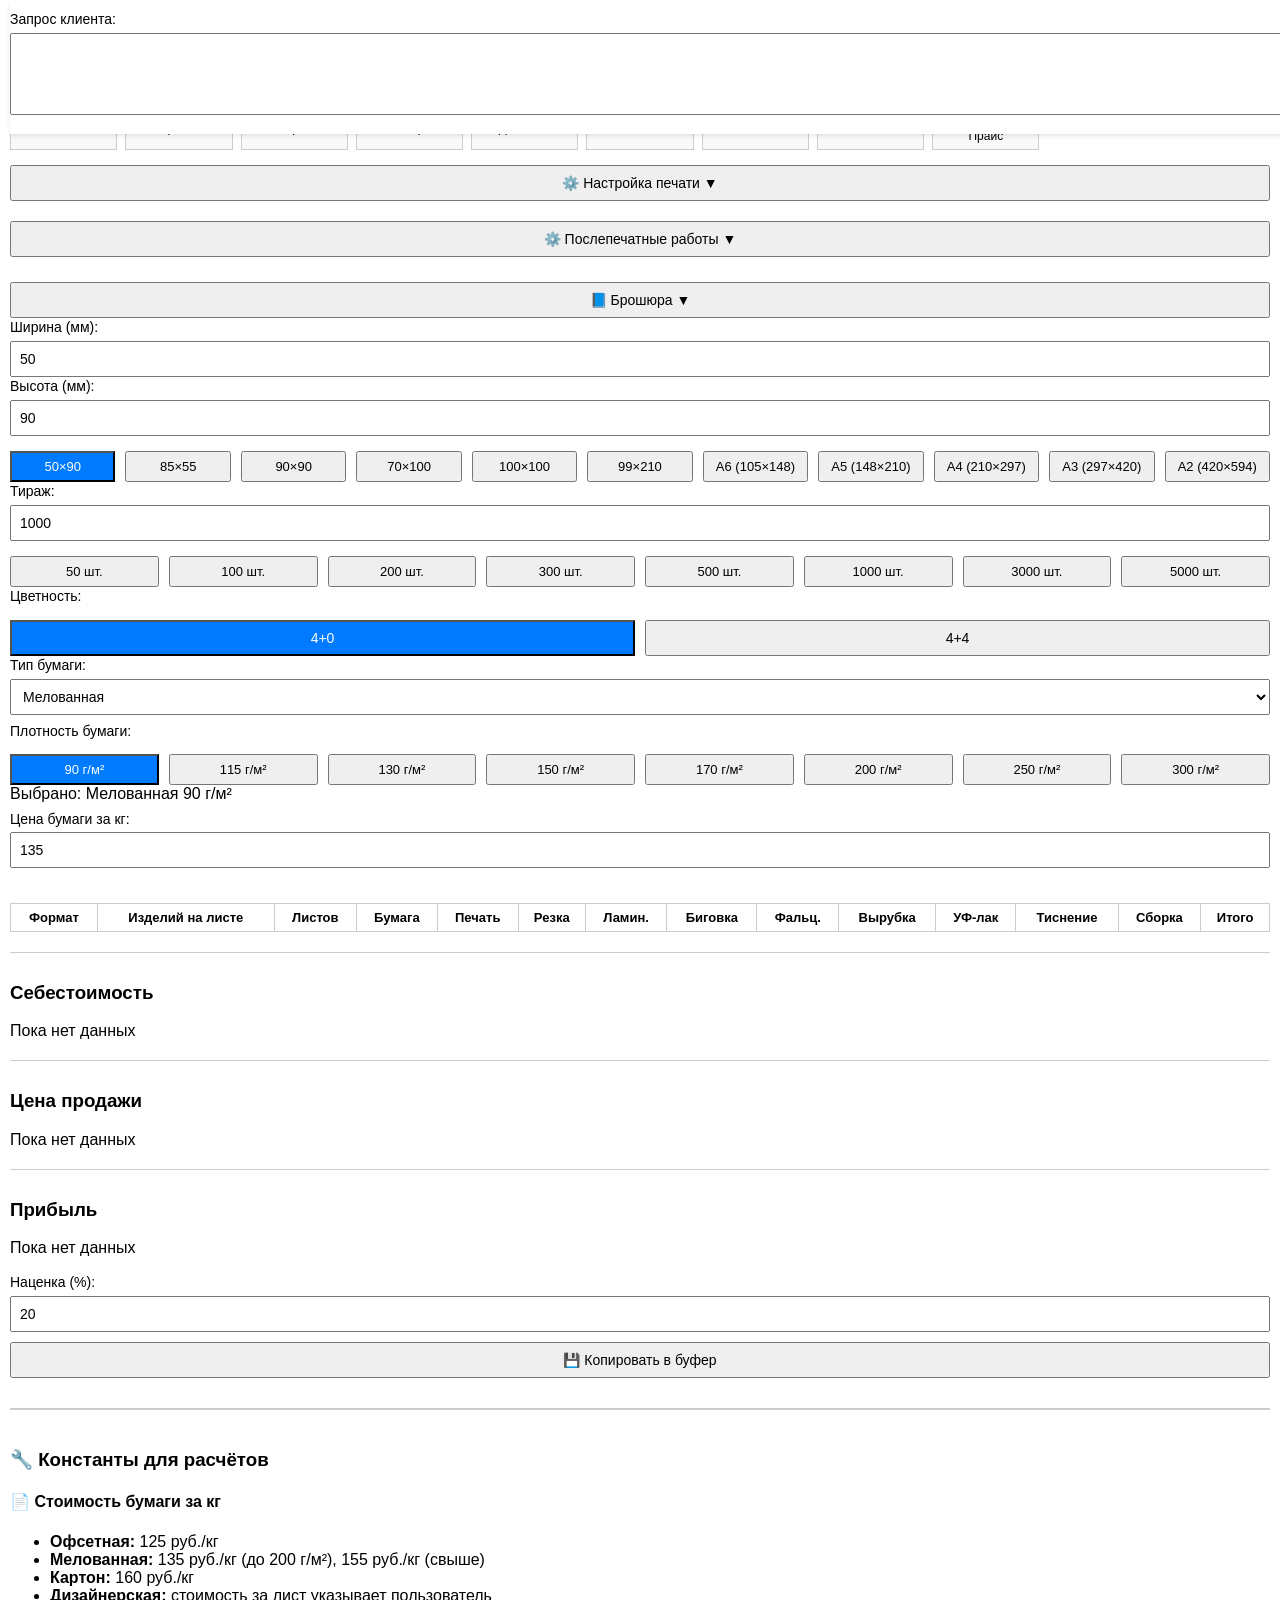
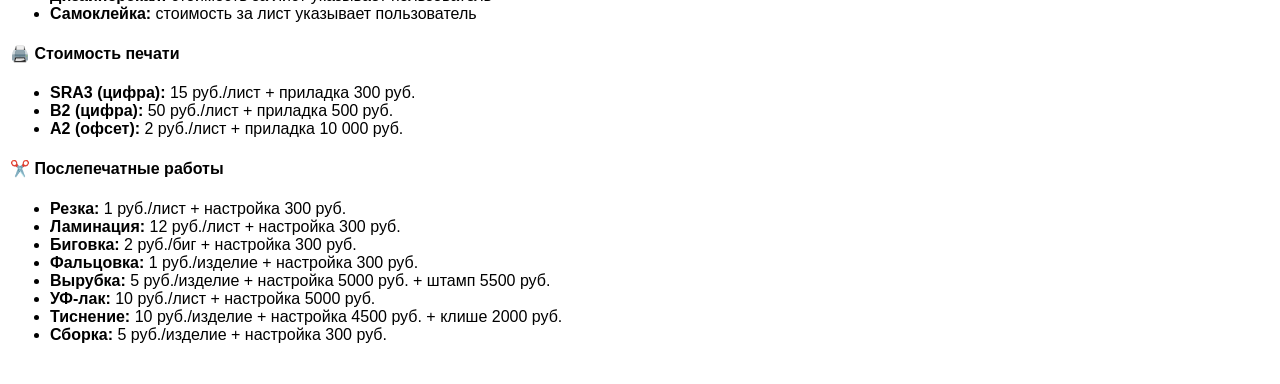
==== commit f011e535: "Update calculator.html" ====
--- a/calculator.html
+++ b/calculator.html
@@ -656,6 +656,32 @@
   const N = Number(document.getElementById("quantity").value);
   const density = Number(document.getElementById("densityInput").value);
   const paperType = document.getElementById("paperType").value;
+  // === Строка с описанием выбора пользователя ===
+const summaryDiv = document.getElementById("calculationSummary");
+const formatStr = `${w}×${h} мм`;
+const paperTypeLabel = getPaperTypeLabel(paperType);
+
+let postpressList = [];
+
+if (document.getElementById("cuttingEnabled").checked) postpressList.push("Резка");
+if (document.getElementById("laminationEnabled").checked) {
+  const laminationSides = document.querySelector('input[name="laminationSides"]:checked').value;
+  postpressList.push("Ламинация " + laminationSides);
+}
+if (document.getElementById("scoreEnabled").checked) postpressList.push("Биговка");
+if (document.getElementById("foldingEnabled").checked) postpressList.push("Фальцовка");
+if (document.getElementById("diecutEnabled").checked) postpressList.push("Вырубка");
+if (document.getElementById("uvLacquerEnabled").checked) postpressList.push("УФ-лак");
+if (document.getElementById("embossingEnabled").checked) postpressList.push("Тиснение");
+if (document.getElementById("assemblyEnabled").checked) postpressList.push("Сборка");
+
+const postpressStr = postpressList.length ? `, ${postpressList.join(", ")}` : "";
+
+summaryDiv.innerHTML = `
+  Формат: <b>${formatStr}</b>, Тираж: <b>${N}</b> шт., 
+  Бумага: <b>${paperTypeLabel} ${density} г/м²</b>, Цветность: <b>${s === 1 ? '4+0' : '4+4'}</b>${postpressStr}
+`;
+// === Конец строки с описанием ===
   const isCustomPaper = paperType === "designer" || paperType === "adhesive";
   const customPaperPrice = isCustomPaper ? Number(document.getElementById("customPaperPrice").value || 100) : 0;
   const paperPricePerKg = isCustomPaper ? 0 : Number(document.getElementById("paperPricePerKg").value);
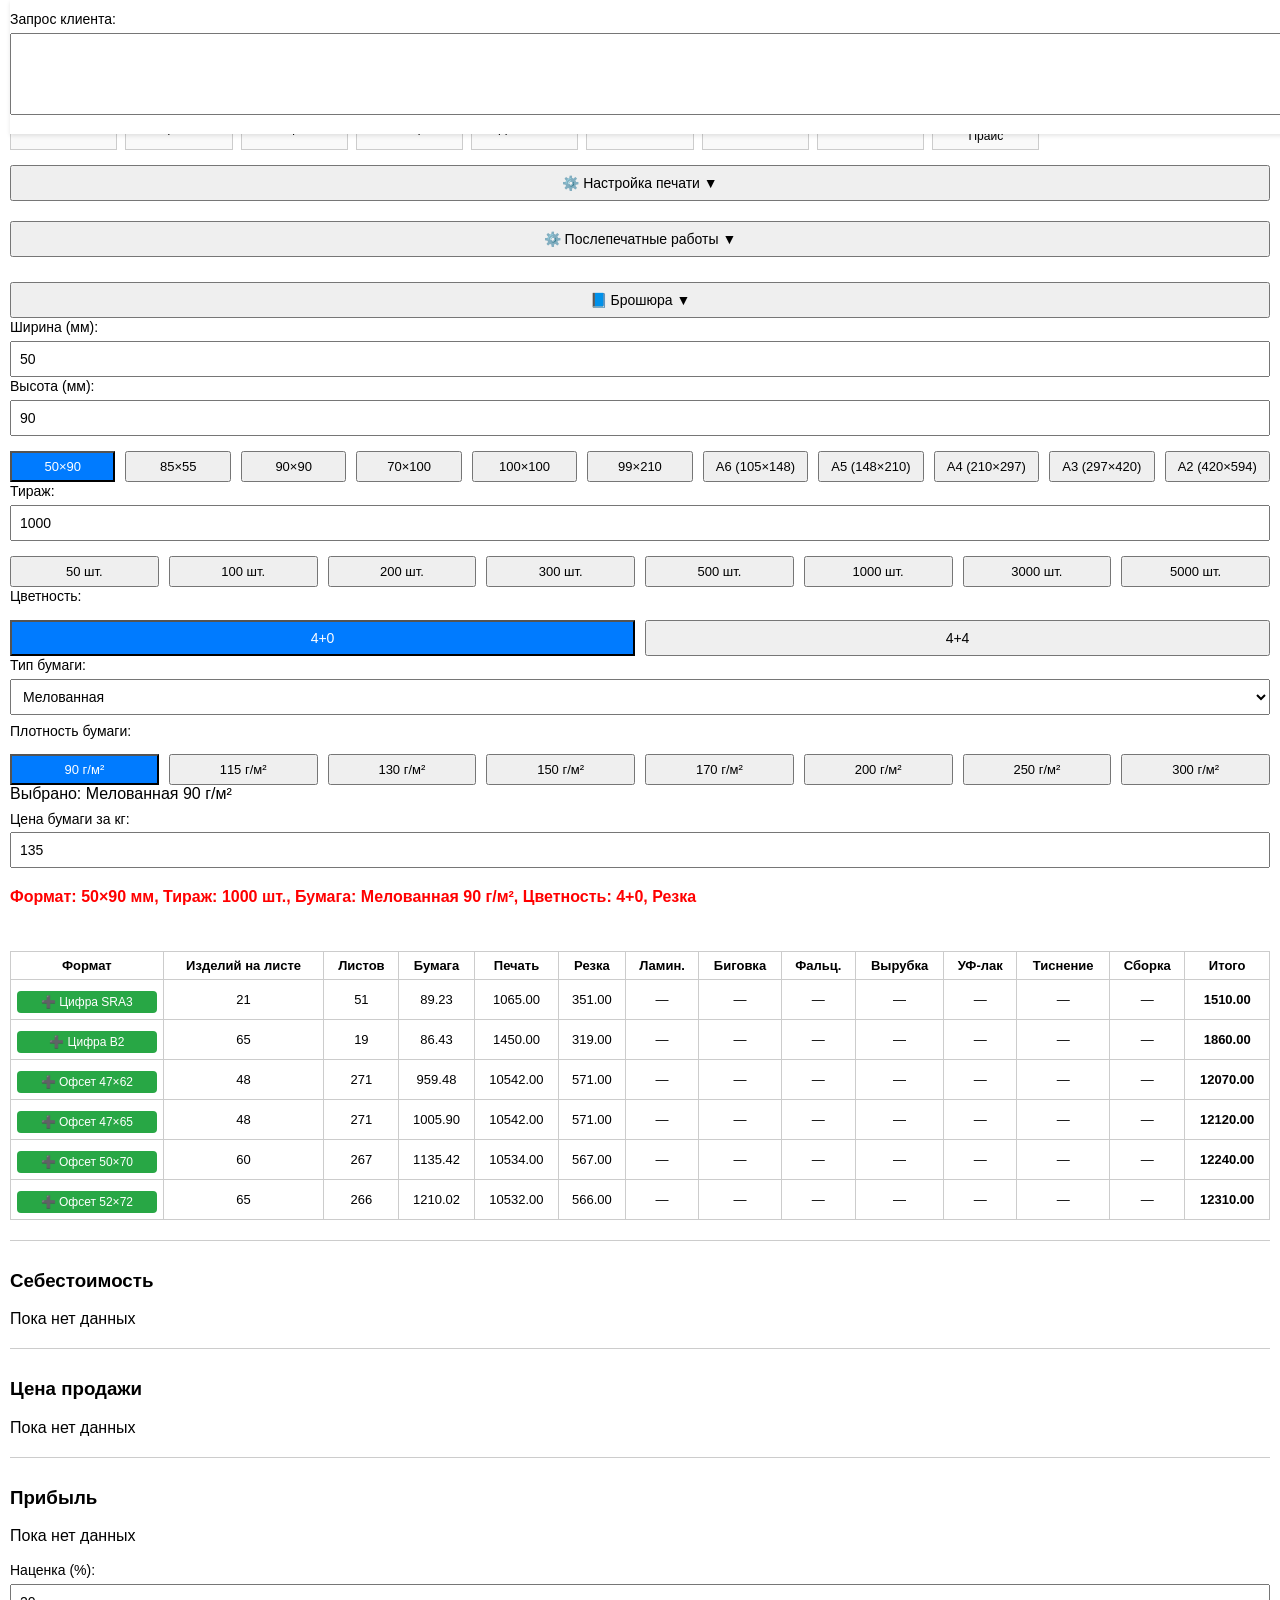
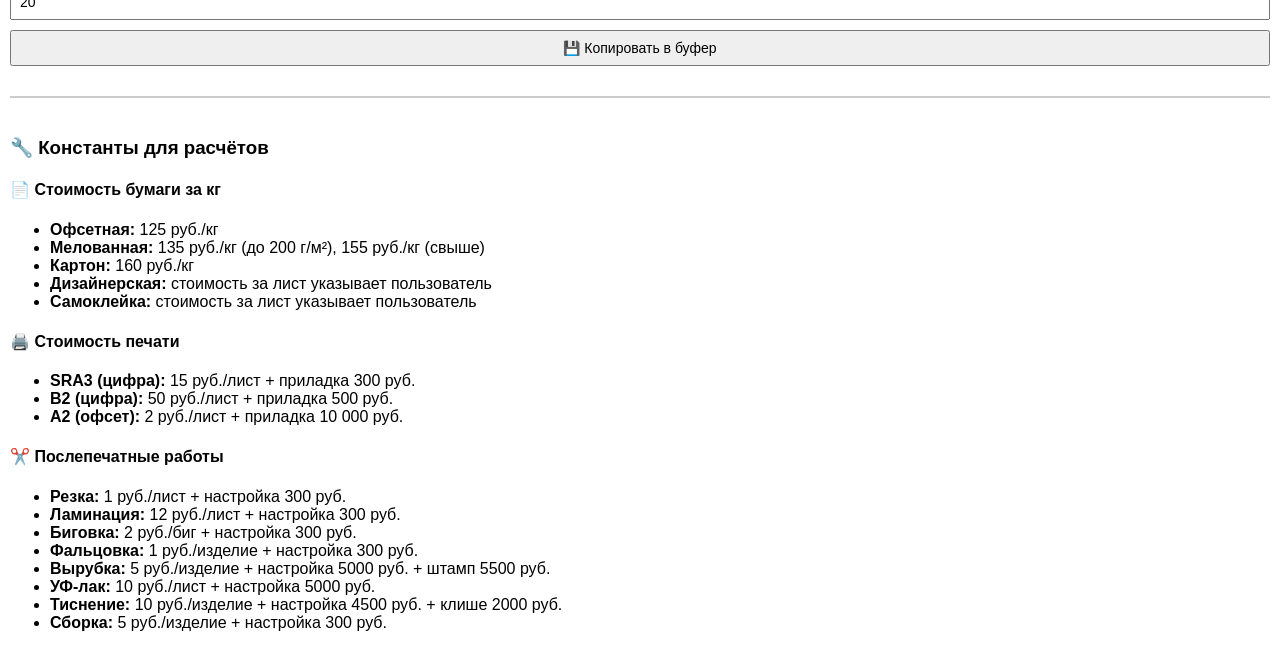
==== commit d9c259dc: "Update calculator.html" ====
--- a/calculator.html
+++ b/calculator.html
@@ -396,6 +396,7 @@
     <label id="paperPricePerKgLabel">Цена бумаги за кг:</label>
     <input type="number" id="paperPricePerKg" value="300" oninput="onInputChange();">
   </div>
+  <div id="calculationSummary" style="font-weight: bold; color: red; margin-bottom: 10px;"></div>
   <!-- Правая часть -->
   <div class="right">
     <table class="result-table" id="resultsBody">
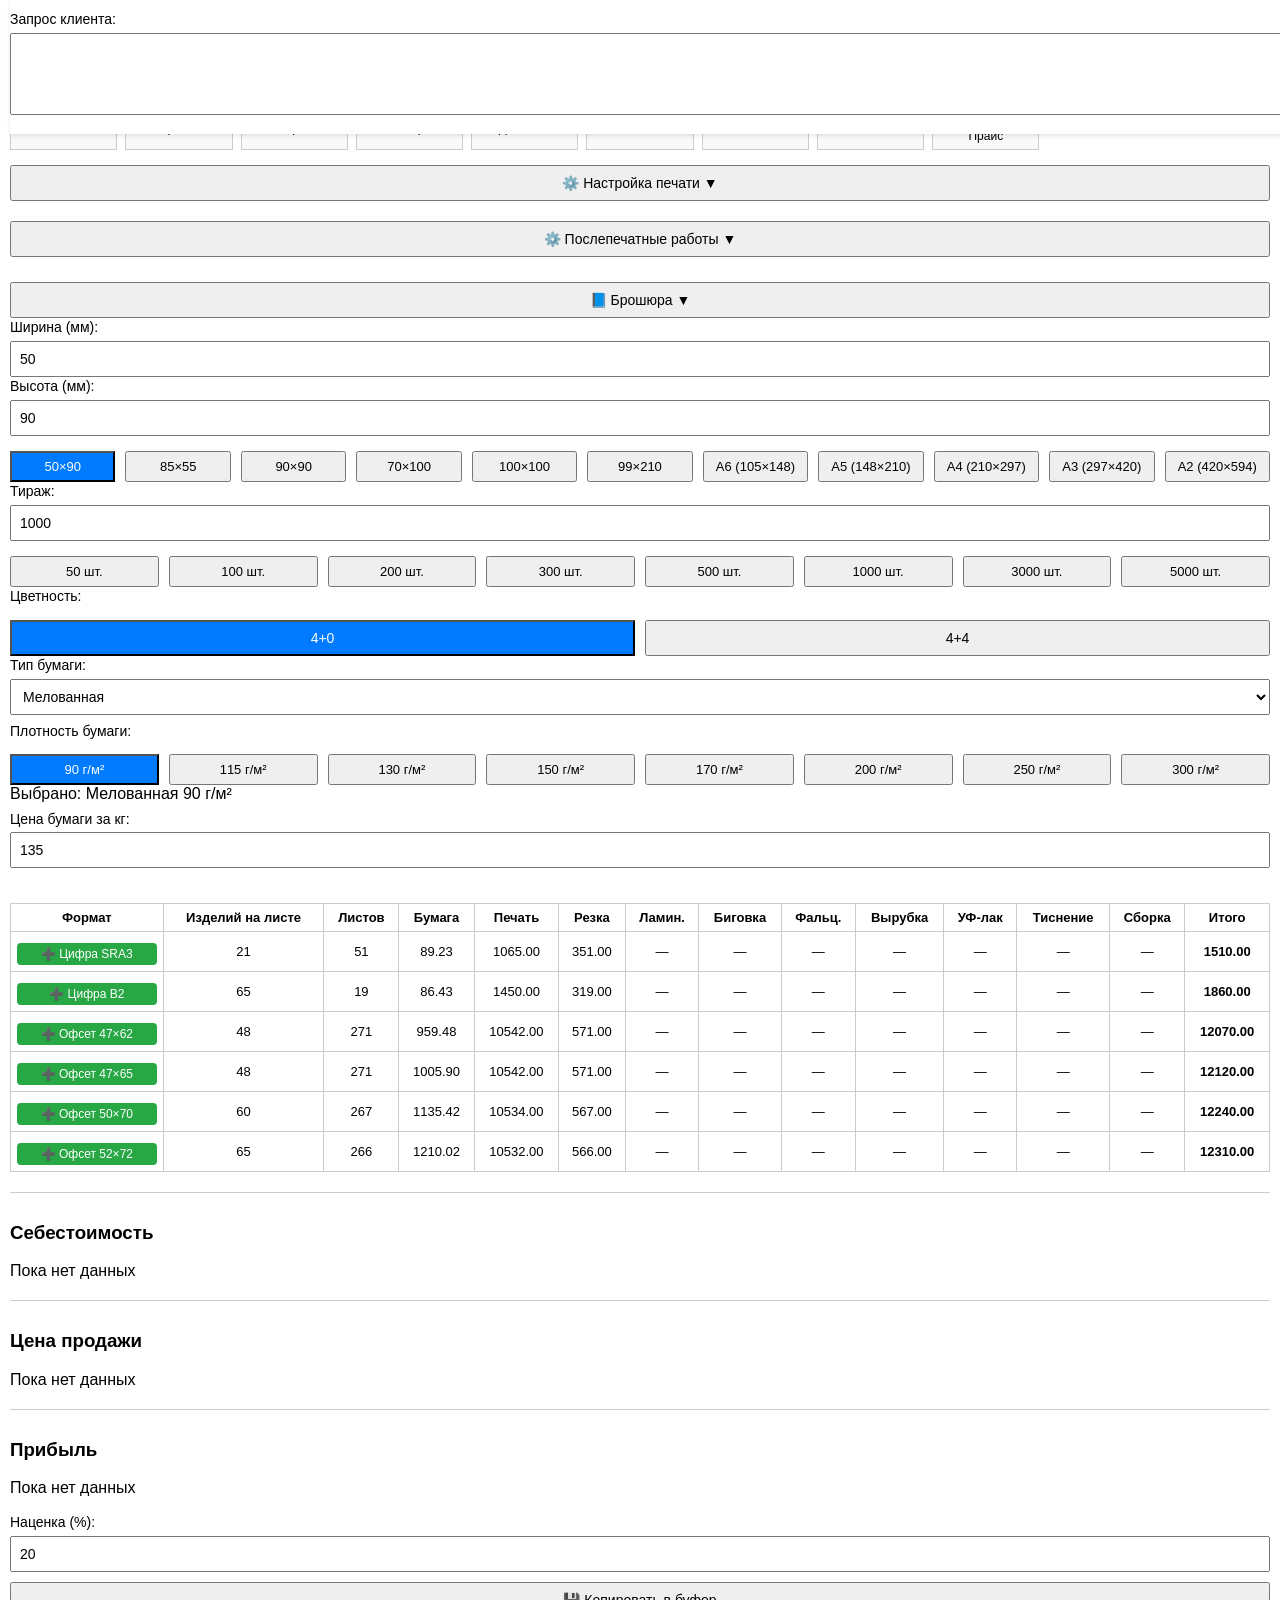
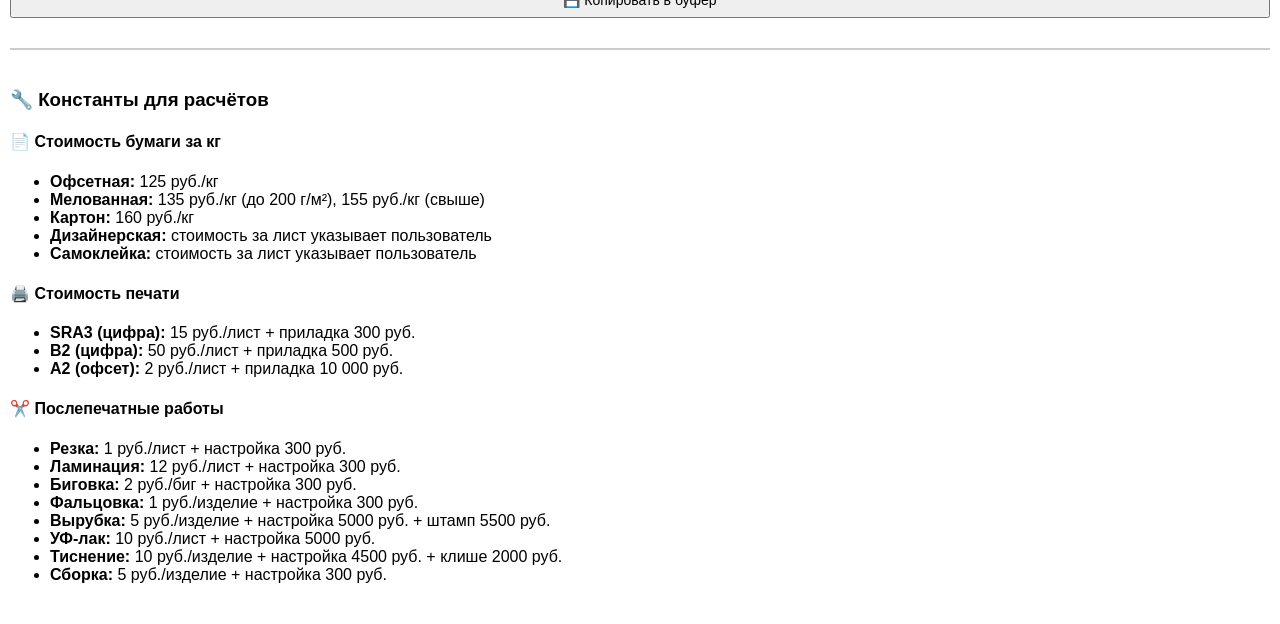
==== commit a6e9e3df: "Update calculator.html" ====
--- a/calculator.html
+++ b/calculator.html
@@ -396,7 +396,6 @@
     <label id="paperPricePerKgLabel">Цена бумаги за кг:</label>
     <input type="number" id="paperPricePerKg" value="300" oninput="onInputChange();">
   </div>
-  <div id="calculationSummary" style="font-weight: bold; color: red; margin-bottom: 10px;"></div>
   <!-- Правая часть -->
   <div class="right">
     <table class="result-table" id="resultsBody">
@@ -657,32 +656,6 @@
   const N = Number(document.getElementById("quantity").value);
   const density = Number(document.getElementById("densityInput").value);
   const paperType = document.getElementById("paperType").value;
-  // === Строка с описанием выбора пользователя ===
-const summaryDiv = document.getElementById("calculationSummary");
-const formatStr = `${w}×${h} мм`;
-const paperTypeLabel = getPaperTypeLabel(paperType);
-
-let postpressList = [];
-
-if (document.getElementById("cuttingEnabled").checked) postpressList.push("Резка");
-if (document.getElementById("laminationEnabled").checked) {
-  const laminationSides = document.querySelector('input[name="laminationSides"]:checked').value;
-  postpressList.push("Ламинация " + laminationSides);
-}
-if (document.getElementById("scoreEnabled").checked) postpressList.push("Биговка");
-if (document.getElementById("foldingEnabled").checked) postpressList.push("Фальцовка");
-if (document.getElementById("diecutEnabled").checked) postpressList.push("Вырубка");
-if (document.getElementById("uvLacquerEnabled").checked) postpressList.push("УФ-лак");
-if (document.getElementById("embossingEnabled").checked) postpressList.push("Тиснение");
-if (document.getElementById("assemblyEnabled").checked) postpressList.push("Сборка");
-
-const postpressStr = postpressList.length ? `, ${postpressList.join(", ")}` : "";
-
-summaryDiv.innerHTML = `
-  Формат: <b>${formatStr}</b>, Тираж: <b>${N}</b> шт., 
-  Бумага: <b>${paperTypeLabel} ${density} г/м²</b>, Цветность: <b>${s === 1 ? '4+0' : '4+4'}</b>${postpressStr}
-`;
-// === Конец строки с описанием ===
   const isCustomPaper = paperType === "designer" || paperType === "adhesive";
   const customPaperPrice = isCustomPaper ? Number(document.getElementById("customPaperPrice").value || 100) : 0;
   const paperPricePerKg = isCustomPaper ? 0 : Number(document.getElementById("paperPricePerKg").value);
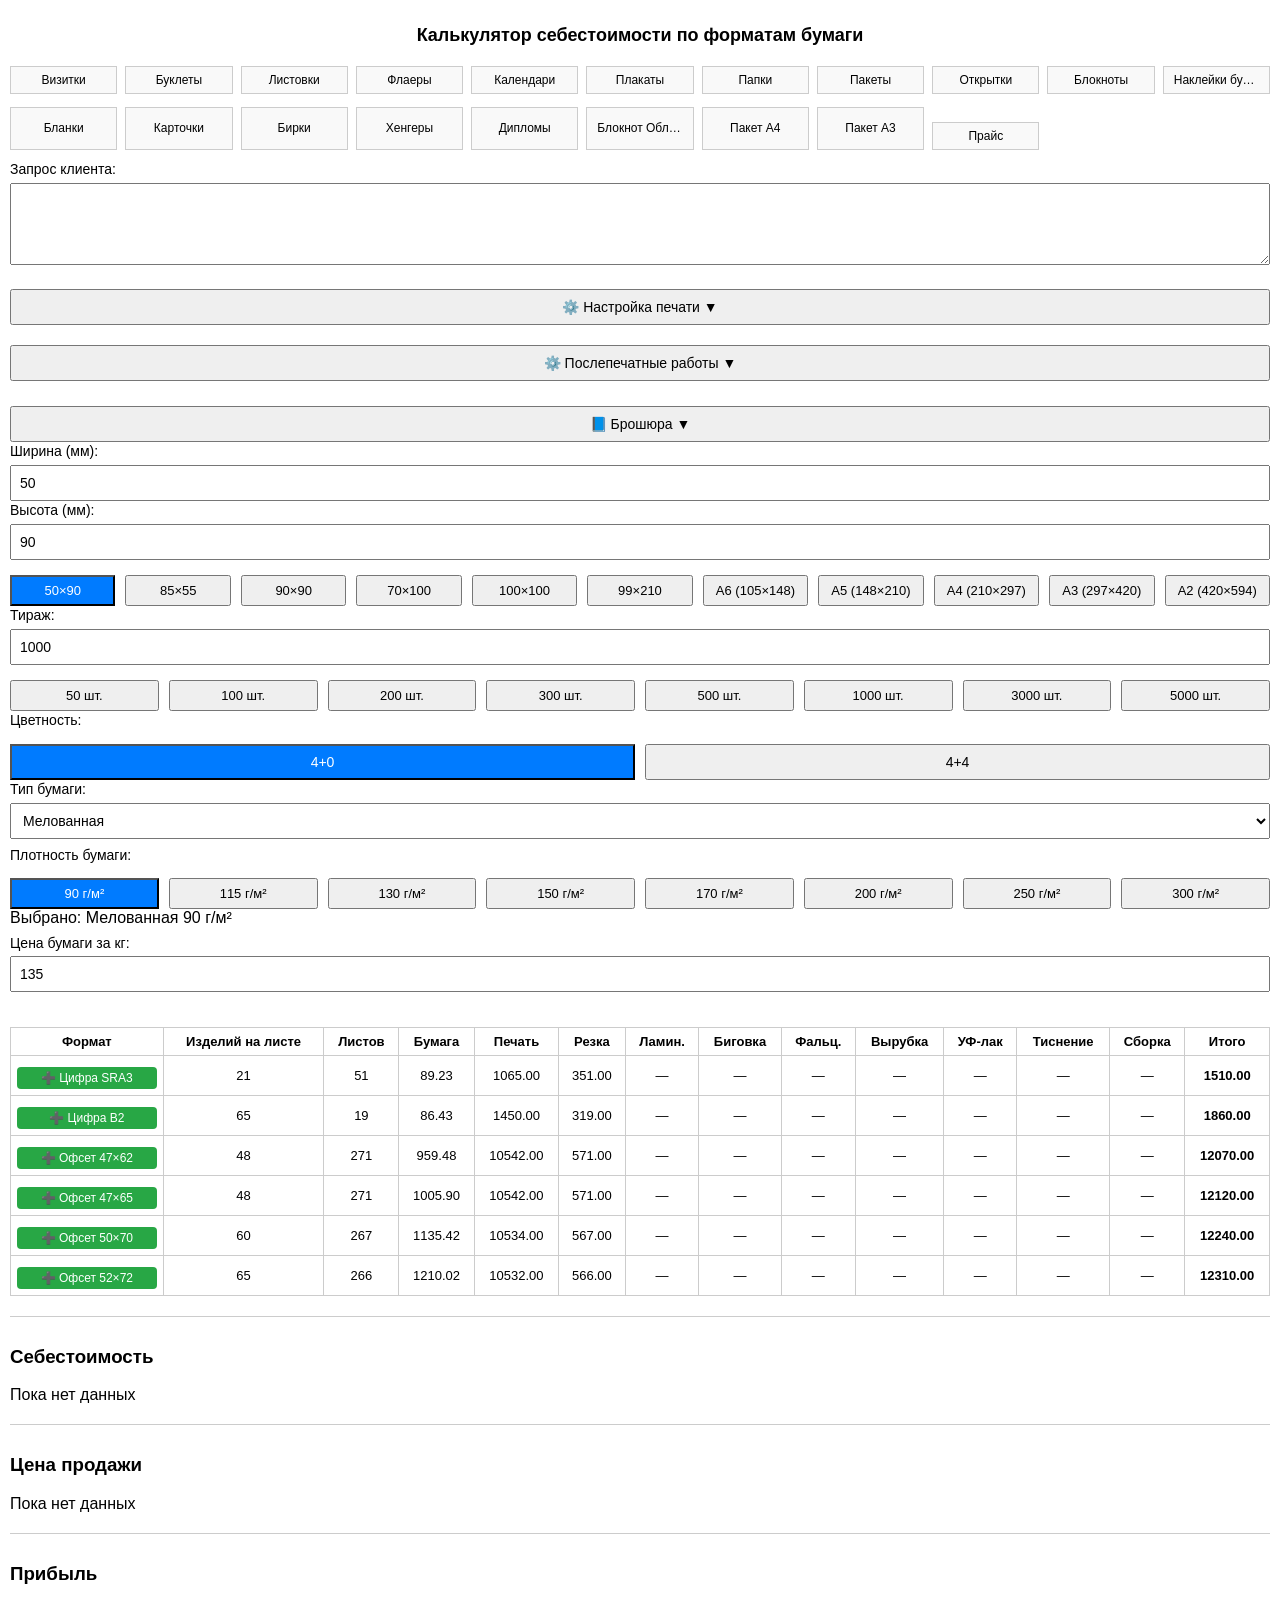
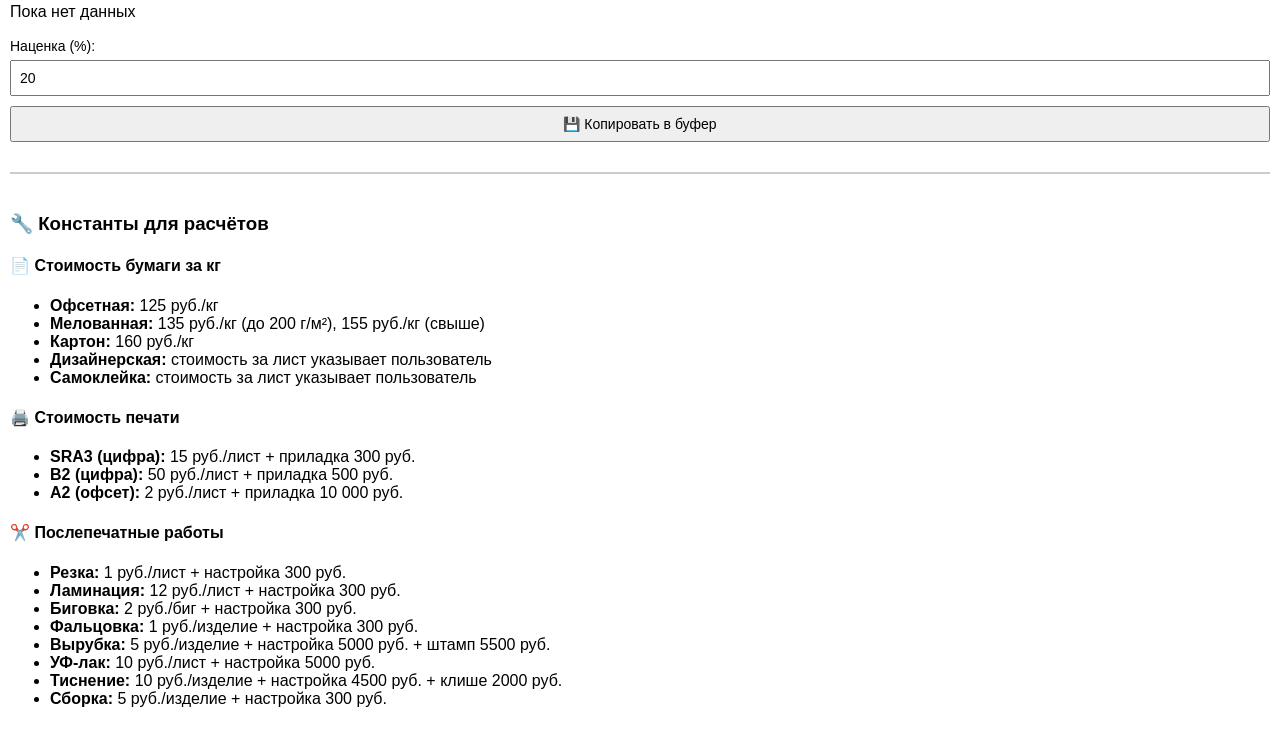
==== commit 5e0d293a: "Update calculator.html" ====
--- a/calculator.html
+++ b/calculator.html
@@ -184,15 +184,6 @@
         grid-template-columns: repeat(auto-fit, minmax(60px, 1fr));
       }
     }
-.sticky-section {
-  position: sticky;
-  top: 0;
-  background-color: white;
-  z-index: 100;
-  padding-top: 10px;
-  box-shadow: 0 2px 4px rgba(0,0,0,0.1);
-}
-    
   </style>
 </head>
 <body>
@@ -226,12 +217,10 @@
 <!-- Сообщение -->
 <div id="statusMessage"></div>
 
-<div class="sticky-section">
-  <!-- Запрос клиента -->
-  <div style="margin-bottom: 15px;">
-    <label>Запрос клиента:</label>
-    <textarea id="clientRequestInput" rows="4" style="width: 100%;"></textarea>
-  </div>
+<!-- Запрос клиента -->
+<div style="margin-bottom: 15px;">
+  <label>Запрос клиента:</label>
+  <textarea id="clientRequestInput" rows="4" style="width: 100%;"></textarea>
 </div>
 
 <!-- Настройка печати -->
@@ -1265,33 +1254,6 @@
 
   // Периодически отправляем данные родительскому окну
   setInterval(sendLastPriceToParent, 1000);
-
-  window.addEventListener('scroll', function () {
-    const section = document.querySelector('.sticky-section');
-    if (!section) return;
-
-    const scrollTop = window.scrollY || document.documentElement.scrollTop;
-    const offsetTop = section.offsetTop;
-
-    if (scrollTop >= offsetTop) {
-      section.style.position = 'fixed';
-      section.style.top = '0';
-      section.style.width = '100%';
-      section.style.backgroundColor = 'white';
-      section.style.zIndex = '1000';
-      section.style.boxShadow = '0 2px 4px rgba(0,0,0,0.1)';
-    } else {
-      section.style.position = '';
-      section.style.top = '';
-      section.style.width = '';
-      section.style.backgroundColor = '';
-      section.style.zIndex = '';
-      section.style.boxShadow = '';
-    }
-  });
-
-
-    
 </script>
 </body>
 </html>
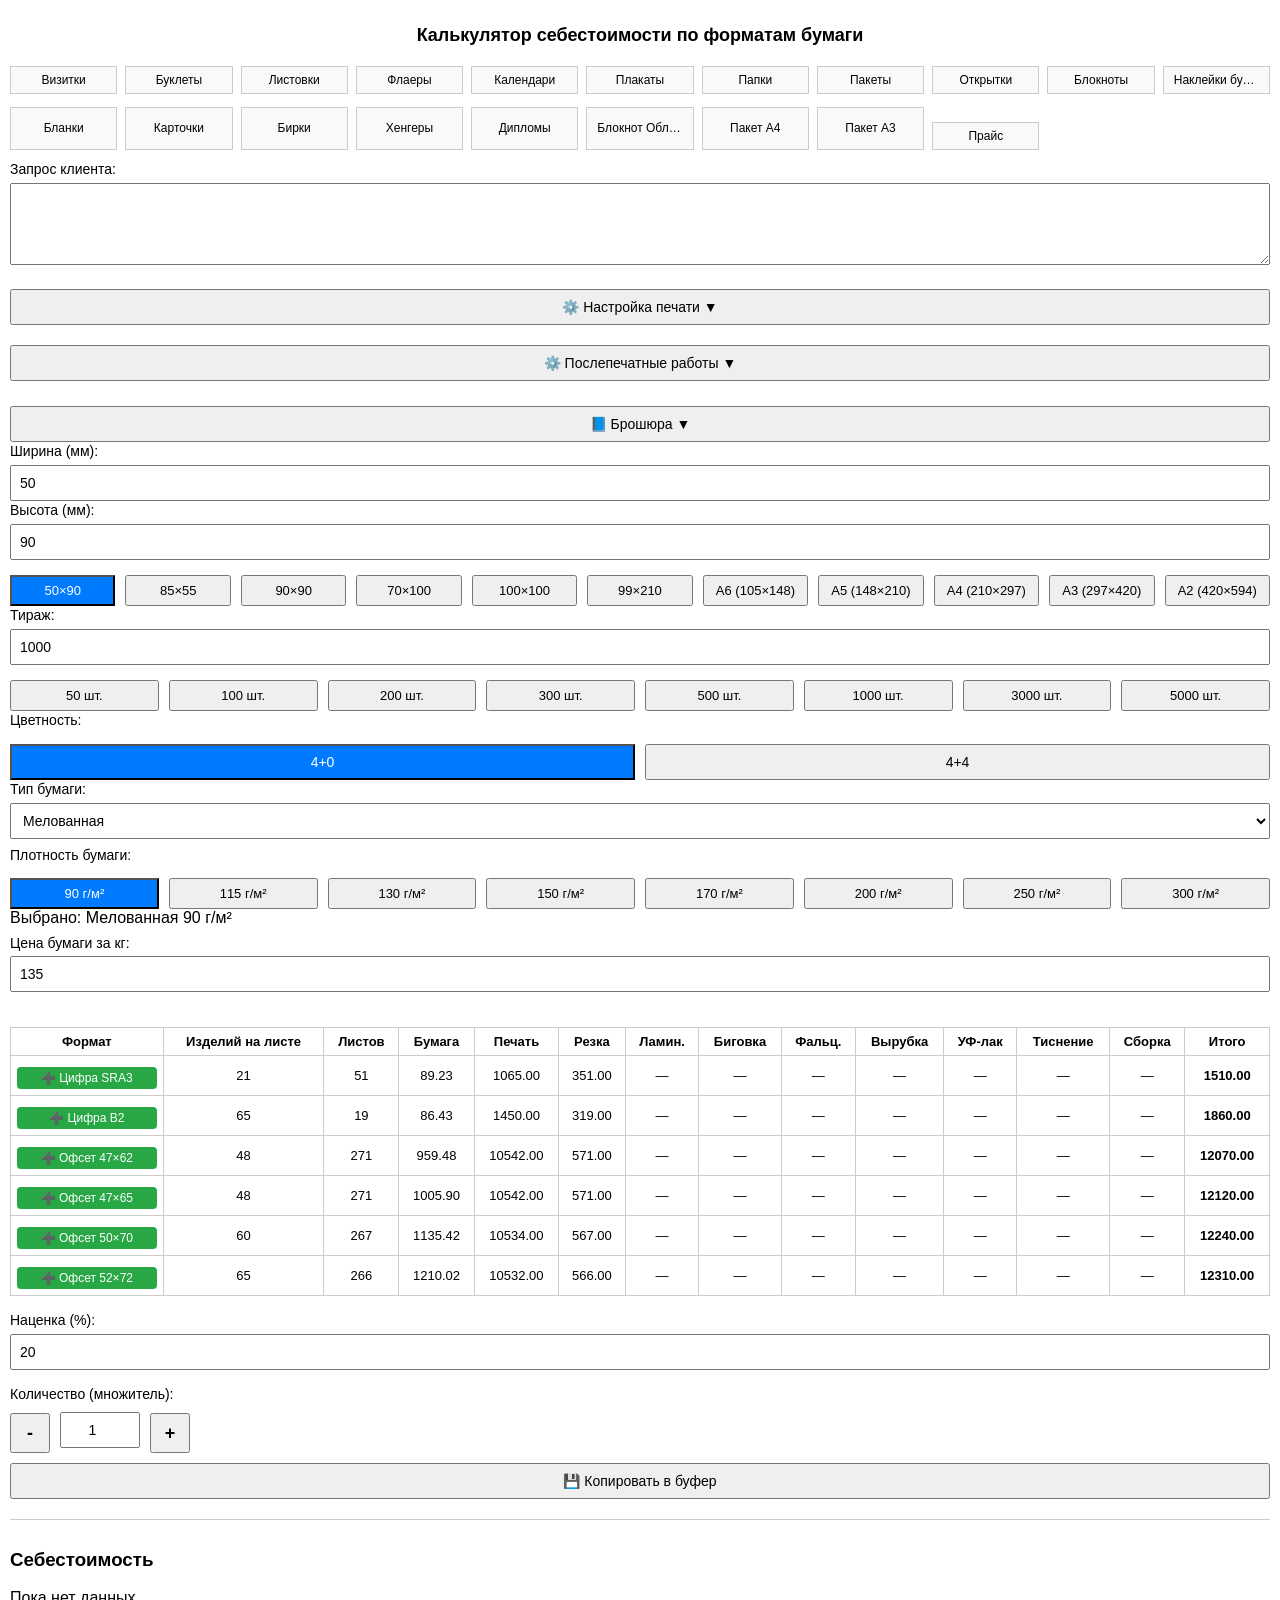
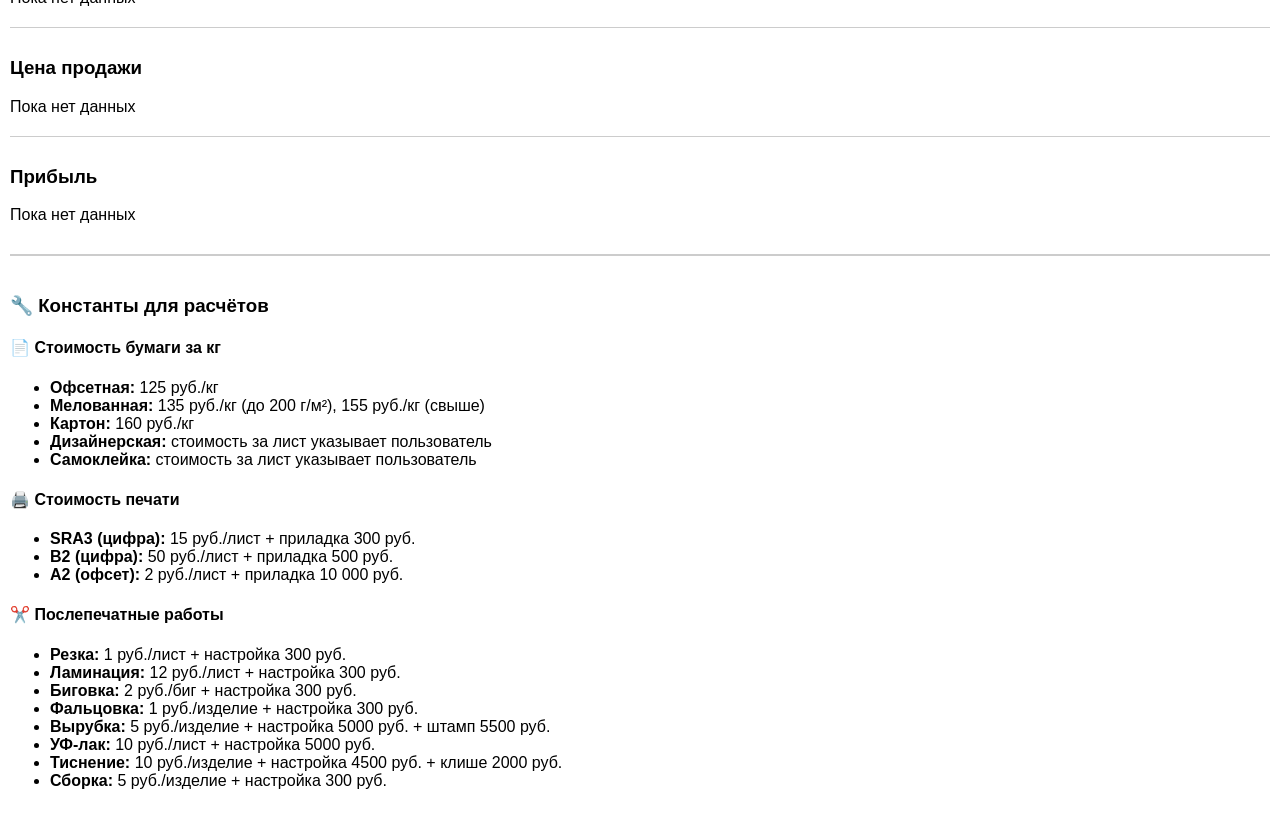
==== commit 33ee951a: "Update calculator.html" ====
--- a/calculator.html
+++ b/calculator.html
@@ -151,6 +151,23 @@
       font-size: 12px;
       color: #666;
       margin-top: 5px;
+    }
+    .multiplier-control {
+      display: flex;
+      align-items: center;
+      gap: 10px;
+      margin-top: 5px;
+    }
+    .multiplier-control button {
+      width: 40px;
+      height: 40px;
+      font-size: 18px;
+      font-weight: bold;
+    }
+    .multiplier-control input {
+      width: 80px;
+      text-align: center;
+      margin: 0;
     }
     @media (max-width: 768px) {
       .remember-btn {
@@ -413,6 +430,25 @@
   </div>
 </div>
 
+<!-- Наценка -->
+<div style="margin-top: 15px;">
+  <label>Наценка (%):</label>
+  <input type="number" id="markupPercent" value="20" oninput="onInputChange()" style="width: 100%;">
+</div>
+
+<!-- Множитель количества -->
+<div style="margin-top: 15px;">
+  <label>Количество (множитель):</label>
+  <div class="multiplier-control">
+    <button type="button" onclick="changeMultiplier(-1)">-</button>
+    <input type="number" id="quantityMultiplier" value="1" min="1" oninput="onMultiplierChange()">
+    <button type="button" onclick="changeMultiplier(1)">+</button>
+  </div>
+</div>
+
+<button onclick="copyToClipboard()" style="margin-top: 10px;">💾 Копировать в буфер</button>
+<input type="hidden" id="densityInput" value="300">
+
 <!-- Сохранённые результаты -->
 <div class="saved-list">
   <h3>Себестоимость</h3>
@@ -429,14 +465,6 @@
   <p id="savedMessage_profit">Пока нет данных</p>
   <div id="savedCalculations_profit"></div>
 </div>
-
-<!-- Наценка -->
-<div style="margin-top: 15px;">
-  <label>Наценка (%):</label>
-  <input type="number" id="markupPercent" value="20" oninput="onInputChange()" style="width: 100%;">
-</div>
-<button onclick="copyToClipboard()" style="margin-top: 10px;">💾 Копировать в буфер</button>
-<input type="hidden" id="densityInput" value="300">
 
 <!-- Константы -->
 <div style="margin-top: 30px; border-top: 2px solid #ccc; padding-top: 20px;">
@@ -648,6 +676,7 @@
   const isCustomPaper = paperType === "designer" || paperType === "adhesive";
   const customPaperPrice = isCustomPaper ? Number(document.getElementById("customPaperPrice").value || 100) : 0;
   const paperPricePerKg = isCustomPaper ? 0 : Number(document.getElementById("paperPricePerKg").value);
+  const multiplier = Number(document.getElementById("quantityMultiplier").value) || 1;
   
   const c_p_Z = Number(document.getElementById("printCostZ").value);
   const P_Z = Number(document.getElementById("setupPrintZ").value);
@@ -684,6 +713,14 @@
   const assemblyCost = Number(document.getElementById("assemblyCostSetting").value) || 0;
   const setupAssembly = Number(document.getElementById("setupAssembly").value) || 0;
   
+  // Обновляем заголовок таблицы в зависимости от множителя
+  const lastHeader = document.querySelector('#resultsBody th:last-child');
+  if (multiplier > 1) {
+    lastHeader.textContent = `Итого (×${multiplier})`;
+  } else {
+    lastHeader.textContent = 'Итого';
+  }
+  
   sheetFormats.forEach(sheet => {
     const W = w + 4;
     const H = h + 4;
@@ -732,6 +769,8 @@
     const total = paperTotal + printTotal + cuttingTotal + laminationTotal + scoreTotal +
                   foldingTotal + diecutTotal + uvLacquerTotal + embossingTotal + assemblyTotal;
     const roundedTotal = Math.round(total / 10) * 10;
+    const finalTotal = roundedTotal * multiplier;
+    
     const row = document.createElement("tr");
     if (N_opt === 0 && N > 0) {
       row.innerHTML = `<td colspan="14">Не помещается</td>`;
@@ -756,7 +795,7 @@
         <td>${uvLacquerEnabled ? uvLacquerTotal.toFixed(2) : "—"}</td>
         <td>${embossingEnabled ? embossingTotal.toFixed(2) : "—"}</td>
         <td>${assemblyEnabled ? assemblyTotal.toFixed(2) : "—"}</td>
-        <td><b>${roundedTotal.toFixed(2)}</b></td>
+        <td><b data-original="${roundedTotal.toFixed(2)}">${finalTotal.toFixed(2)}</b></td>
       `;
     }
     resultsTable.appendChild(row);
@@ -766,22 +805,40 @@
 function rememberResult(format, productSize, color, paperType, density, quantity, cost,
                         cuttingEnabled, laminationEnabled, laminationSides,
                         scoreEnabled, foldingEnabled, diecutEnabled, uvLacquerEnabled, embossingEnabled, assemblyEnabled) {
-  const key = JSON.stringify({ format, productSize, color, paperType, density, quantity, cost });
-  if (savedResults.some(r => JSON.stringify(r) === key)) {
+  
+  // Получаем множитель
+  const multiplier = Number(document.getElementById("quantityMultiplier").value) || 1;
+  const finalCost = cost * multiplier;
+  
+  const key = JSON.stringify({ format, productSize, color, paperType, density, quantity, cost: finalCost, multiplier });
+  if (savedResults.some(r => JSON.stringify({
+    format: r.format, 
+    productSize: r.productSize, 
+    color: r.color, 
+    paperType: r.paperType, 
+    density: r.density, 
+    quantity: r.quantity, 
+    cost: r.cost, 
+    multiplier: r.multiplier || 1
+  }) === key)) {
     alert("❗ Такой вариант уже запомнен.");
     return;
   }
+  
   const customPaperPrice = paperType === "designer" || paperType === "adhesive" 
                        ? Number(document.getElementById("customPaperPrice").value || 0) 
                        : 0;
   
   savedResults.push({
-    format, productSize, color, paperType, density, quantity, cost,
+    format, productSize, color, paperType, density, quantity, 
+    cost: finalCost, // Сохраняем уже умноженную стоимость
+    originalCost: cost, // Сохраняем оригинальную стоимость для справки
+    multiplier, // Сохраняем множитель
     productType: selectedProductType,
     cuttingEnabled, laminationEnabled, laminationSides,
     scoreEnabled, foldingEnabled, diecutEnabled, uvLacquerEnabled, embossingEnabled, assemblyEnabled,
-    priceOverride: null, // <-- новое поле
-    customPaperPrice    // <-- добавим цену пользовательской бумаги
+    priceOverride: null,
+    customPaperPrice
   });
   renderSavedList();
 }
@@ -819,6 +876,7 @@
     if (res.assemblyEnabled) postpress.push("Сборка");
     const postpressText = postpress.length ? ", " + postpress.join(", ") : "";
     const title = res.productType ? `${res.productType}, ` : "";
+    const multiplierText = (res.multiplier && res.multiplier > 1) ? ` (×${res.multiplier})` : "";
     
     // Отображение типа бумаги с дополнительной информацией для пользовательских типов
     let paperInfo = `${getPaperTypeLabel(res.paperType)} ${res.density} г/м²`;
@@ -829,13 +887,13 @@
     // Себестоимость
     const divCost = document.createElement("div");
     divCost.className = "saved-item";
-    divCost.innerHTML = `<strong>${title}${res.productSize}</strong>, ${res.color}, ${paperInfo}${postpressText} — ${res.quantity} шт → <b>${cost} руб.</b><hr>`;
+    divCost.innerHTML = `<strong>${title}${res.productSize}${multiplierText}</strong>, ${res.color}, ${paperInfo}${postpressText} — ${res.quantity} шт → <b>${cost} руб.</b><hr>`;
     listCost.appendChild(divCost);
     // Цена продажи (+ кнопка)
     const divPrice = document.createElement("div");
     divPrice.className = "saved-item";
     divPrice.innerHTML = `
-      <strong>${title}${res.productSize}</strong>, ${res.color}, ${paperInfo}${postpressText} — ${res.quantity} шт → 
+      <strong>${title}${res.productSize}${multiplierText}</strong>, ${res.color}, ${paperInfo}${postpressText} — ${res.quantity} шт → 
       <b>${priceWithMarkup.toFixed(2)} руб.</b>
       <button onclick='increasePrice(${index})' style="margin-left: 10px; padding: 4px 8px; font-size: 12px;">+500</button>
       <hr>`;
@@ -843,7 +901,7 @@
     // Прибыль
     const divProfit = document.createElement("div");
     divProfit.className = "saved-item";
-    divProfit.innerHTML = `<strong>${title}${res.productSize}</strong>, ${res.color}, ${paperInfo}${postpressText} — ${res.quantity} шт → <b>${profit.toFixed(2)} руб.</b><hr>`;
+    divProfit.innerHTML = `<strong>${title}${res.productSize}${multiplierText}</strong>, ${res.color}, ${paperInfo}${postpressText} — ${res.quantity} шт → <b>${profit.toFixed(2)} руб.</b><hr>`;
     listProfit.appendChild(divProfit);
   });
 }
@@ -891,6 +949,7 @@
     if (res.assemblyEnabled) postpress.push("Сборка");
     const postpressText = postpress.length ? ", " + postpress.join(", ") : "";
     const title = res.productType ? `${res.productType}, ` : "";
+    const multiplierText = (res.multiplier && res.multiplier > 1) ? ` (×${res.multiplier})` : "";
     
     // Отображение типа бумаги с дополнительной информацией для пользовательских типов
     let paperInfo = `${getPaperTypeLabel(res.paperType)} ${res.density} г/м²`;
@@ -898,7 +957,7 @@
       paperInfo = `${getPaperTypeLabel(res.paperType)} ${res.customPaperPrice} руб/лист`;
     }
     
-    text += `${title}${res.productSize}, ${res.color}, ${paperInfo}${postpressText} — ${res.quantity} шт → ${formattedPrice} руб.\n`;
+    text += `${title}${res.productSize}${multiplierText}, ${res.color}, ${paperInfo}${postpressText} — ${res.quantity} шт → ${formattedPrice} руб.\n`;
   });
   navigator.clipboard.writeText(text).then(() => {
     alert("Цены скопированы в буфер обмена!");
@@ -1165,6 +1224,26 @@
 
   window.scrollTo({ top: container.offsetTop, behavior: "smooth" });
 }
+
+// Функция для изменения множителя кнопками +/-
+function changeMultiplier(delta) {
+  const input = document.getElementById("quantityMultiplier");
+  let value = Number(input.value) || 1;
+  value += delta;
+  if (value < 1) value = 1;
+  input.value = value;
+  onMultiplierChange();
+}
+
+// Функция для обработки изменения множителя
+function onMultiplierChange() {
+  const input = document.getElementById("quantityMultiplier");
+  let value = Number(input.value);
+  if (value < 1 || isNaN(value)) {
+    input.value = 1;
+  }
+  onInputChange(); // Пересчитываем всё
+}
   
 window.onload = () => {
   updatePaperOptions();
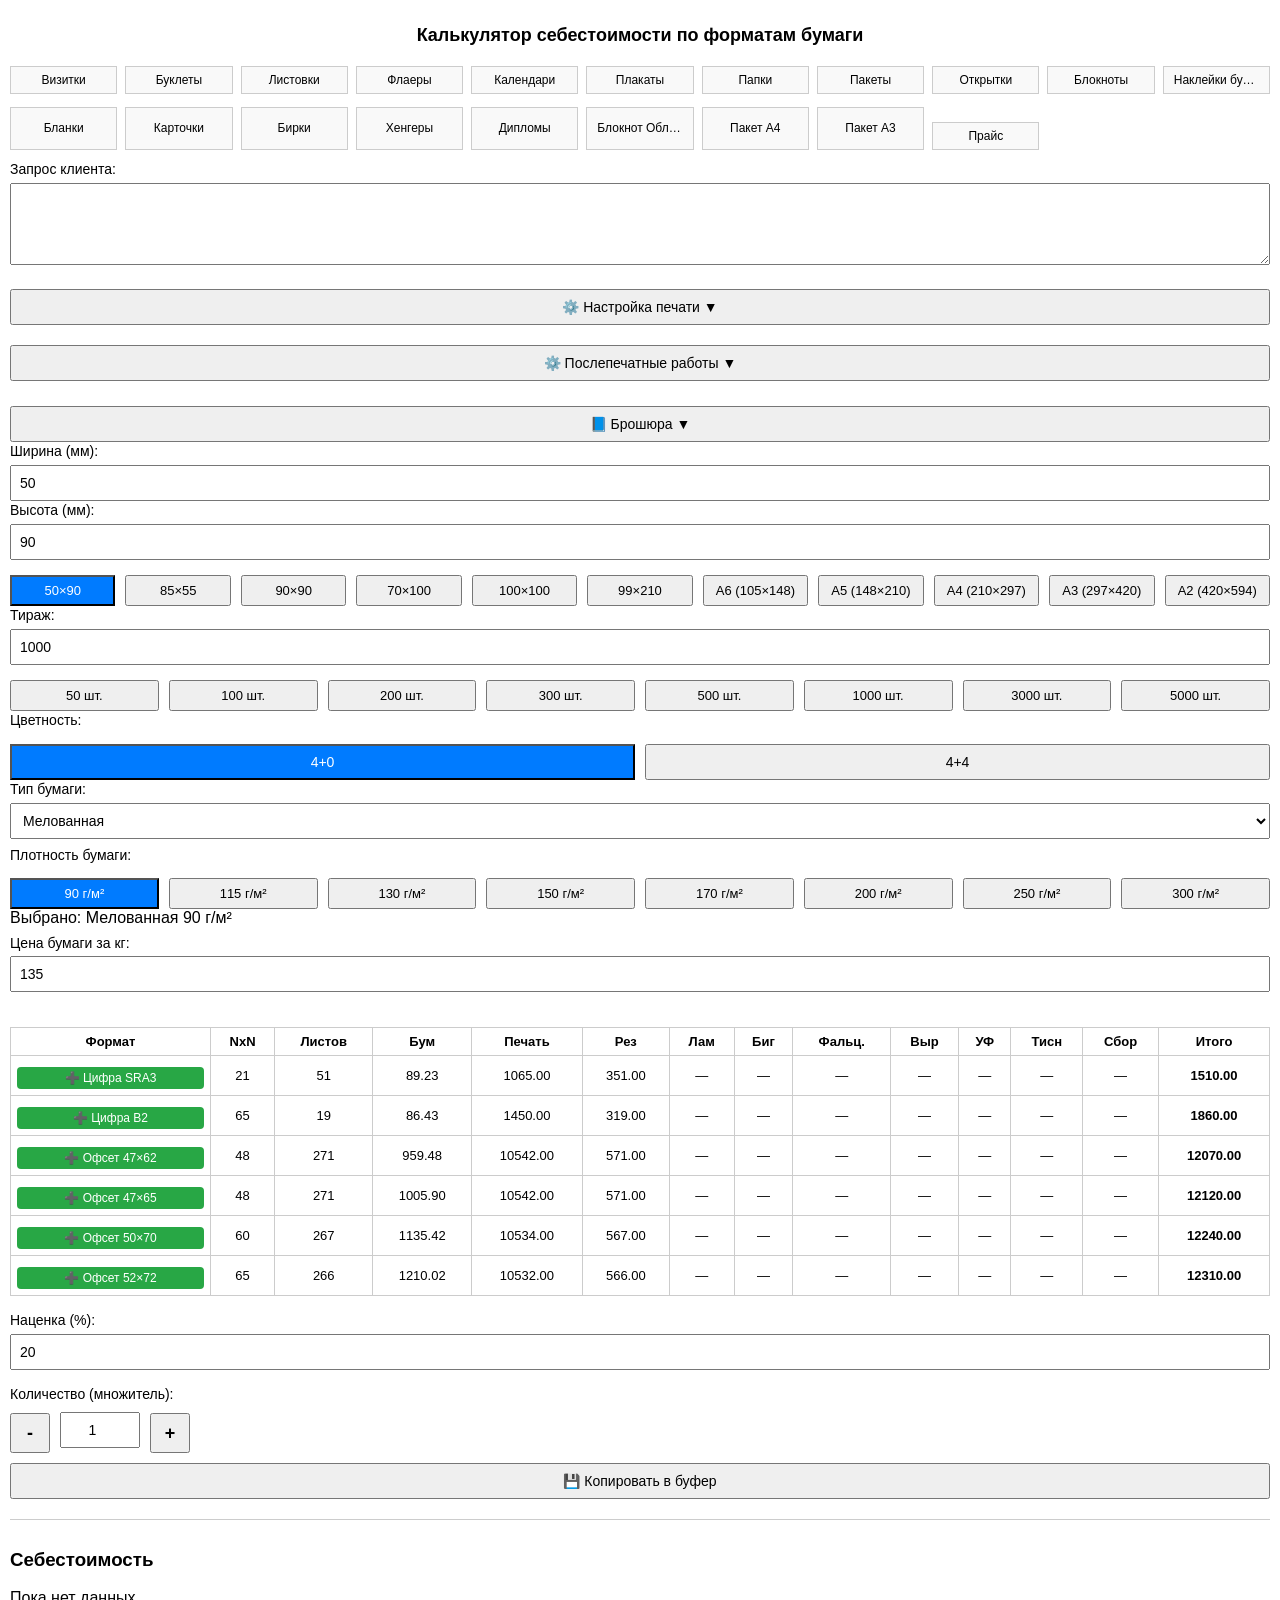
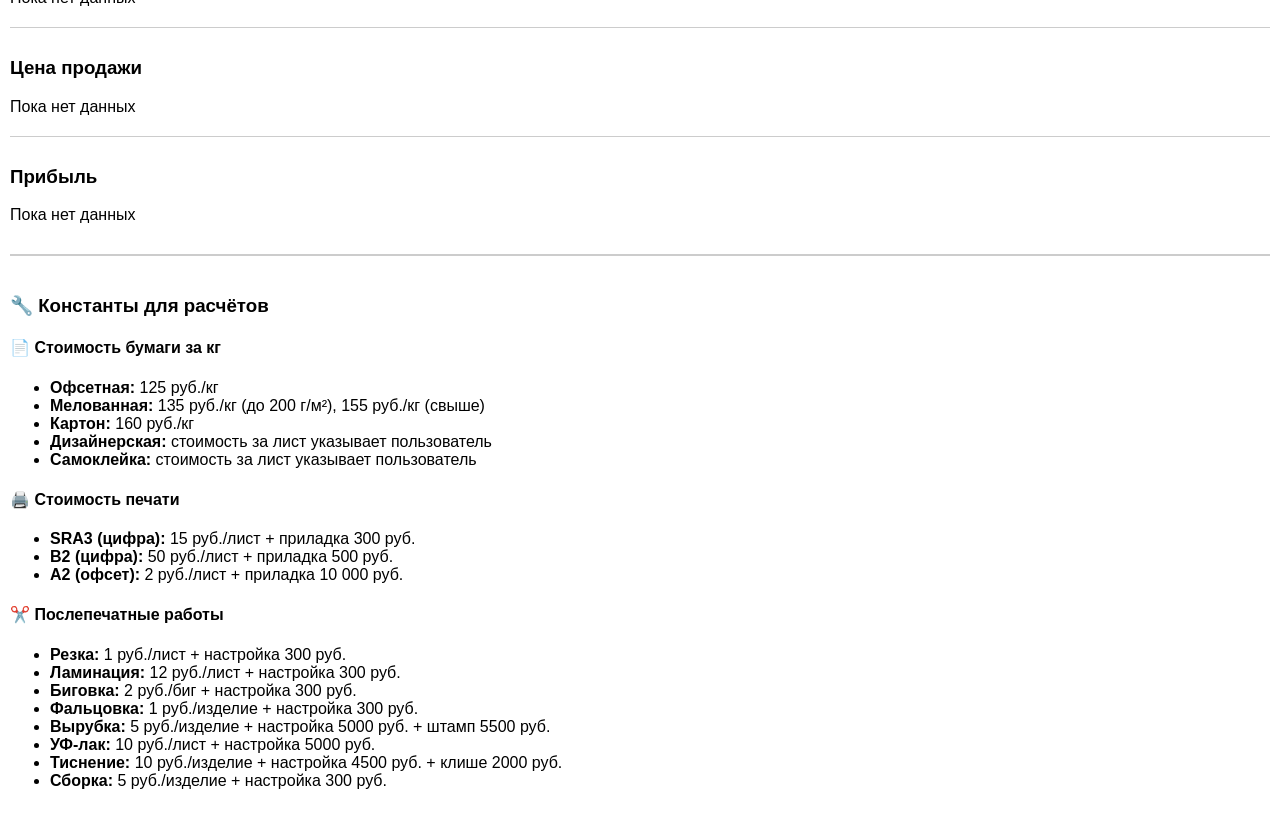
==== commit 1625fc4c: "Update calculator.html" ====
--- a/calculator.html
+++ b/calculator.html
@@ -408,18 +408,18 @@
       <thead>
         <tr>
           <th>Формат</th>
-          <th>Изделий на листе</th>
+          <th>NxN</th>
           <th>Листов</th>
-          <th>Бумага</th>
+          <th>Бум</th>
           <th>Печать</th>
-          <th>Резка</th>
-          <th>Ламин.</th>
-          <th>Биговка</th>
+          <th>Рез</th>
+          <th>Лам</th>
+          <th>Биг</th>
           <th>Фальц.</th>
-          <th>Вырубка</th>
-          <th>УФ-лак</th>
-          <th>Тиснение</th>
-          <th>Сборка</th>
+          <th>Выр</th>
+          <th>УФ</th>
+          <th>Тисн</th>
+          <th>Сбор</th>
           <th>Итого</th>
         </tr>
       </thead>
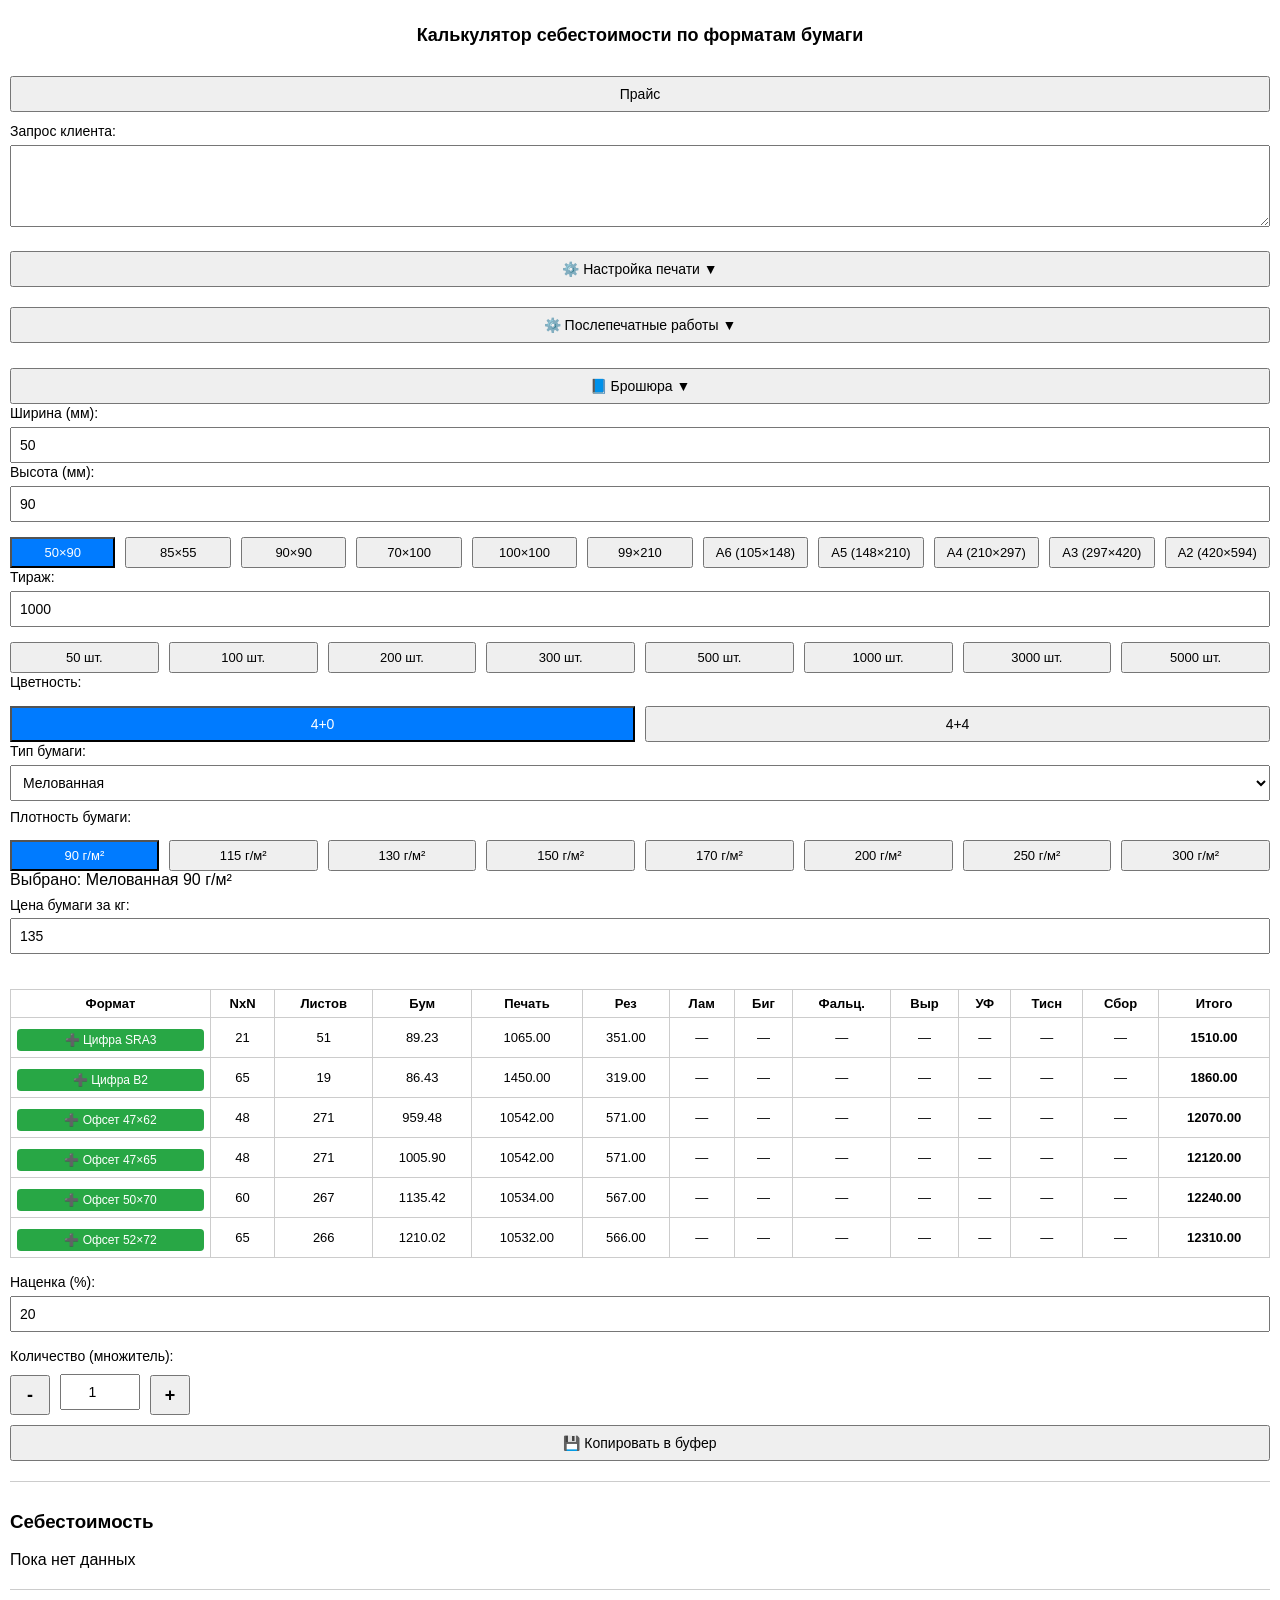
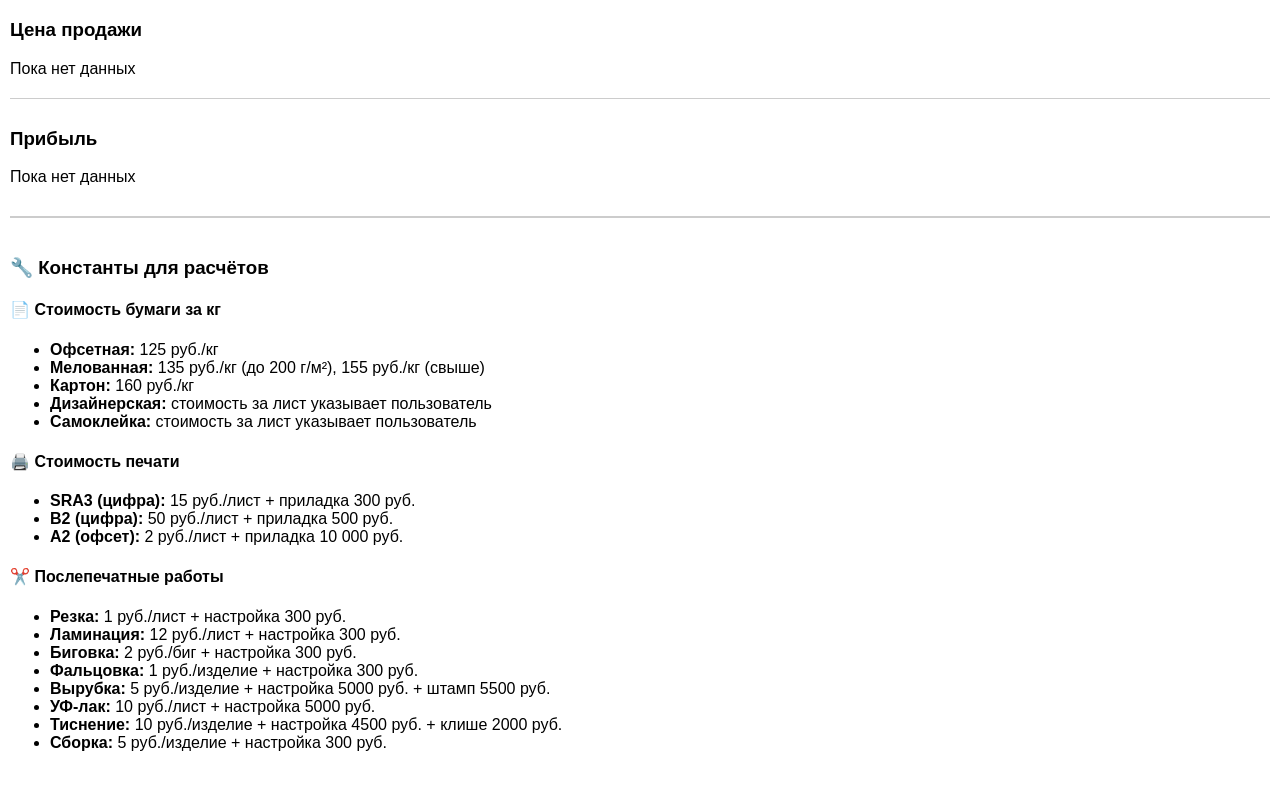
==== commit f0fcb5cc: "Update calculator.html" ====
--- a/calculator.html
+++ b/calculator.html
@@ -206,27 +206,7 @@
 <body>
 <h2>Калькулятор себестоимости по форматам бумаги</h2>
 
-<!-- Блок с продукцией (перенесён наверх) -->
-<div id="productTypeButtons">
-  <button type="button" onclick="selectProductType(this)" data-type="Визитки">Визитки</button>
-  <button type="button" onclick="selectProductType(this)" data-type="Буклеты">Буклеты</button>
-  <button type="button" onclick="selectProductType(this)" data-type="Листовки">Листовки</button>
-  <button type="button" onclick="selectProductType(this)" data-type="Флаеры">Флаеры</button>
-  <button type="button" onclick="selectProductType(this)" data-type="Календари">Календари</button>
-  <button type="button" onclick="selectProductType(this)" data-type="Плакаты">Плакаты</button>
-  <button type="button" onclick="selectProductType(this)" data-type="Папки">Папки</button>
-  <button type="button" onclick="selectProductType(this)" data-type="Пакеты">Пакеты</button>
-  <button type="button" onclick="selectProductType(this)" data-type="Открытки">Открытки</button>
-  <button type="button" onclick="selectProductType(this)" data-type="Блокноты">Блокноты</button>
-  <button type="button" onclick="selectProductType(this)" data-type="Наклейки бумажные">Наклейки бумажные</button>
-  <button type="button" onclick="selectProductType(this)" data-type="Бланки">Бланки</button>
-  <button type="button" onclick="selectProductType(this)" data-type="Карточки">Карточки</button>
-  <button type="button" onclick="selectProductType(this)" data-type="Бирки">Бирки</button>
-  <button type="button" onclick="selectProductType(this)" data-type="Хенгеры">Хенгеры</button>
-  <button type="button" onclick="selectProductType(this)" data-type="Дипломы">Дипломы</button>
-  <button type="button" onclick="selectProductType(this)" data-type="Блокнот Обложка">Блокнот Обложка</button>
-  <button type="button" onclick="selectProductType(this)" data-type="Пакет А4">Пакет А4</button>
-  <button type="button" onclick="selectProductType(this)" data-type="Пакет А3">Пакет А3</button>
+
   <!-- Кнопка Прайс-лист по форматам -->
   <button onclick="generatePriceListByFormatsWithSellingPrice()" style="margin-top: 20px;"> Прайс </button>
 </div>
